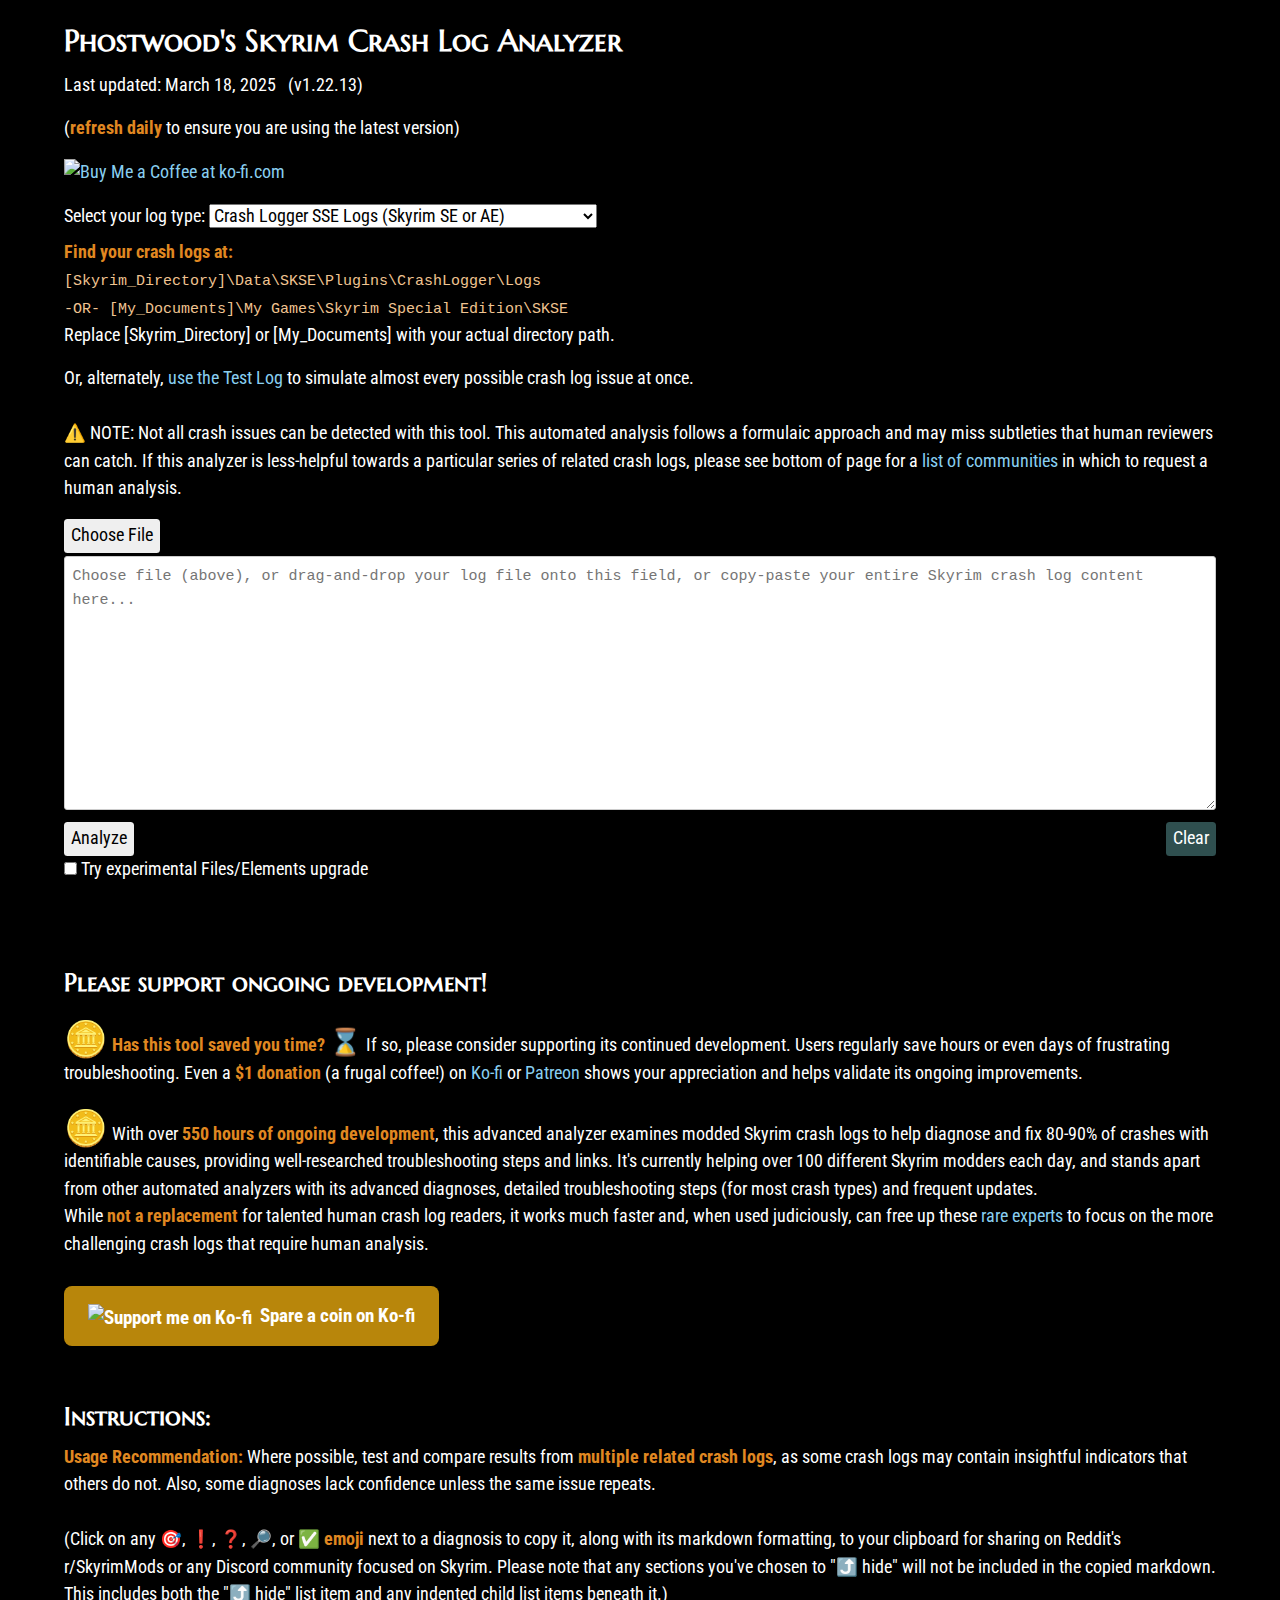
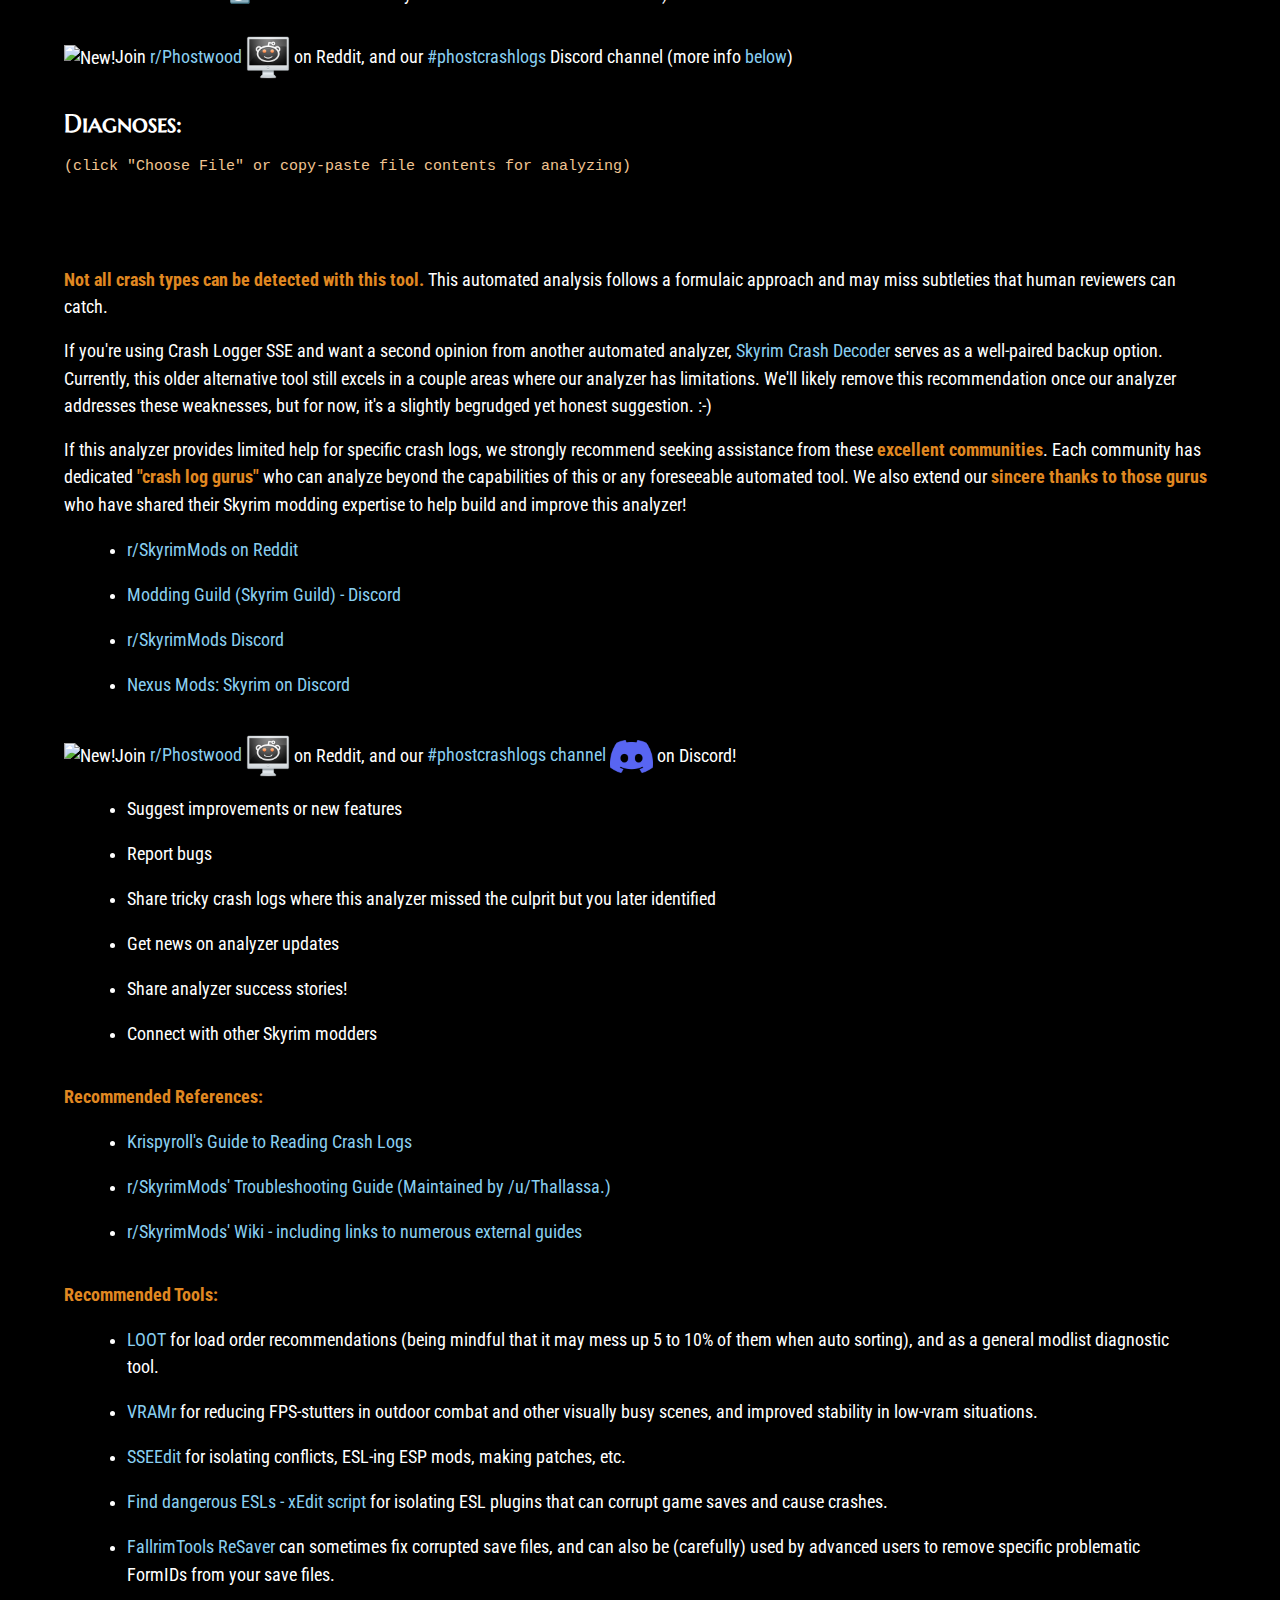
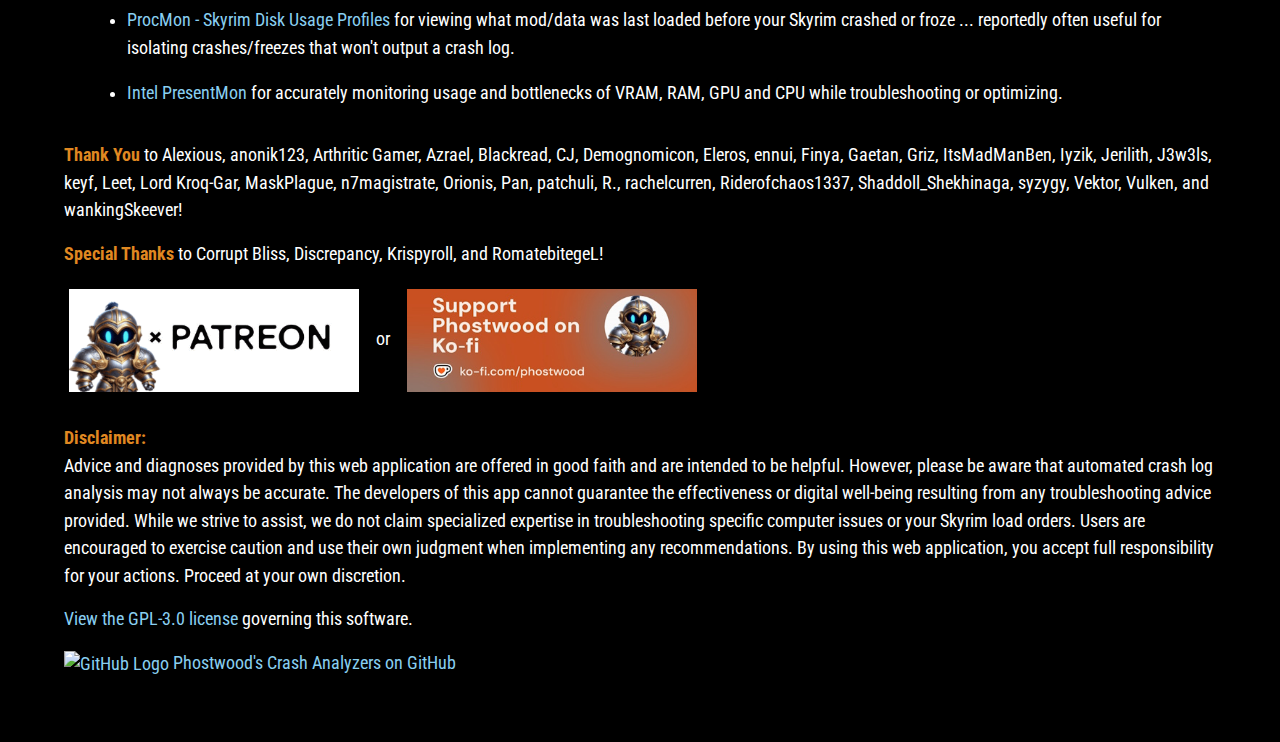
==== skyrim.html @ 34e4e973 "✅Version 1.22.13 is now live: https://phostwood.github.io/crash-analyzer/" ====
<!DOCTYPE html>
<html lang="en">

<head>
	
	<!-- Google tag (gtag.js) -->
	<script async src="https://www.googletagmanager.com/gtag/js?id=G-5X8TRFYCFK"></script>
	<script>
		window.dataLayer = window.dataLayer || [];
		function gtag(){dataLayer.push(arguments);}
		gtag('js', new Date());
	  
		gtag('config', 'G-5X8TRFYCFK');
	  </script>
	  
	  <!-- Clarity tracking code for https://phostwood.github.io/crash-analyzer/ -->
	  <script type="text/javascript">
		if (window.location.hostname !== 'localhost' && !window.location.protocol.startsWith('file:')) {
			(function(c,l,a,r,i,t,y){
				c[a]=c[a]||function(){(c[a].q=c[a].q||[]).push(arguments)};
				t=l.createElement(r);t.async=1;t.src="https://www.clarity.ms/tag/"+i;
				y=l.getElementsByTagName(r)[0];y.parentNode.insertBefore(t,y);
			})(window, document, "clarity", "script", "luzl3ap6kg");
		}
	  </script>

	<title>Phostwood's Skyrim Crash Analyzer</title>
	<meta name="description" content="Advanced Skyrim crash log analyzer that helps diagnose and fix 80-90% of crashes with identifiable causes. Provides detailed troubleshooting steps for most crash types. Updated frequently with new crash patterns and solutions.">

	<meta charset="UTF-8">
	<meta name="version" content="1.22.13">
	<meta name="viewport" content="width=device-width, initial-scale=1.0">

	<link rel="icon" type="image/x-icon" href="https://phostwood.github.io/crash-analyzer/favicon.ico">
	<link rel="apple-touch-icon" sizes="180x180" href="https://phostwood.github.io/crash-analyzer/apple-touch-icon.png">
	<link rel="icon" type="image/png" sizes="32x32" href="https://phostwood.github.io/crash-analyzer/favicon-32x32.png">
	<link rel="icon" type="image/png" sizes="16x16" href="https://phostwood.github.io/crash-analyzer/favicon-16x16.png">
	<link rel="manifest" href="https://phostwood.github.io/crash-analyzer/site.webmanifest">

	<link href="https://fonts.googleapis.com/css?family=Roboto+Condensed:300i,400,400i,700%7cMarcellus+SC"
		rel="stylesheet">

	<!-- Using stylesheet from Nolvus.net (with Vektor's permission) -->
	<link href="https://phostwood.github.io/crash-analyzer/css/bootstrap.min.css" rel="stylesheet">
	<script src="https://cdn.jsdelivr.net/npm/turndown@7.0.0/dist/turndown.js"></script>

	<script defer>
		// Get version from meta tag
		const version = document.querySelector('meta[name="version"]').content;
		
		// Define all resources to load
		const resources = {
			css: [
				'./css/stylesheet.css'
			],
			js: [
				// Utility scripts
				'./js/utils.js',
				'./js/explainersMap.js',
				'./js/crashIndicatorsMap.js',
				'./js/dllCompatibleSkyrimVersionsMap.js',
				'./js/testUtils.js',
				
				// Independent data/configuration scripts
				'./js/crashPatterns.js',
				'./js/antivirusSignatures.js',
				'./js/overlaySignatures.js',
				'./js/nolvusSignatures.js',
				// DISABLED: './js/nolvusUtils.js',
				// DISABLED: './js/nolvusLists.js',
				
				// Conditional core script
				window.location.href.toLowerCase().endsWith('?tryformids')
					? './js/logSummaryAdvanced.js'
					: './js/logSummary.js',
				
				// Additional core scripts
				'./js/insights.js',
				'./js/diagnoses.js',
				
				// Main application script
				'./js/analyzeLog.js',
				
				// UI script (last)
				'./js/userInterface.js'
			]
		};
	
		// Load CSS files
		resources.css.forEach(href => {
			document.write(`<link href="${href}?v=${version}" rel="stylesheet">`);
		});
	
		// Load JS files
		resources.js.forEach(src => {
			document.write(`<script src="${src}?v=${version}" defer><\/script>`);
		});
	</script>
	
	
</head>

<body>
	<header>
		<h1 id="pageTitle">Phostwood's Skyrim Crash Log Analyzer</h1>
	</header>
	<main>
		<section class="textarea-container">
			<p>Last updated: March 18, 2025 &nbsp; <span id="versionNumber"></span></p>
			<p>(<strong>refresh daily</strong> to ensure you are using the latest version)</p>

			<p><a href='https://ko-fi.com/I2I219OKJM' target='_blank'><img height='36' style='border:0px;height:36px;' src='https://storage.ko-fi.com/cdn/kofi6.png?v=6' border='0' alt='Buy Me a Coffee at ko-fi.com' /></a></p>
			
			<div>
				<label for="logType">Select your log type:</label>
				<select id="logType" name="logType">
                    <option value="crashlogger">Crash Logger SSE Logs (Skyrim SE or AE)</option>
					<option value="netscript">.NET Script Framework logs (Skyrim SE)</option>
					<option value="trainwreck">Trainwreck logs (backup option for Skyrim SE or AE)</option>
				</select>
			</div>
			
			<p id="logInstructions">
                <strong>Find your crash logs at:</strong><br>
                <code id="crashDirectory">(select your log type above for more information)</code><br>
            </p>
			<p>Or, alternately, <a href="#" id="loadTestLog">use the Test Log</a> to simulate almost every possible crash log issue at once.<br>
				<br>
				⚠️ NOTE: Not all crash issues can be detected with this tool. This automated analysis follows a formulaic approach and may miss subtleties that human reviewers can catch. If this analyzer is less-helpful towards a particular series of related crash logs, please see bottom of page for a <a href="#footer">list of communities</a> in which to request a human analysis.
            </p>
			<input type="file" id="fileInput" style="display:none;" onchange="loadFile(event)" accept=".txt,.log">
			<button onclick="document.getElementById('fileInput').click();">Choose File</button>
			<div id="filename"></div>
			<textarea id="crashLog" rows="10" cols="50"
				placeholder="Choose file (above), or drag-and-drop your log file onto this field, or copy-paste your entire Skyrim crash log content here..."></textarea><br>
			<button id="analyzeButton" onclick="analyzeLog()">Analyze</button><button id="clearButton" onclick="clearAll()">Clear</button><br>
			<span style="white-space: nowrap;"><input type="checkbox" id="tryFormIDs"  name="tryFormIDs"> Try experimental Files/Elements upgrade</span><span id="fileFlags"></span><br>
			<span style="white-space: nowrap; color:#32CD32; display: none;" id="scrollDownInstructions">(scroll down to read analysis report)</span><br>
			<!--dropped feature: now always enabled --> <input type="hidden" id="speculativeInsights" style="display: none;"name="speculativeInsights" class="advanced" checked>
		</section>
		<br>

		<!-- Donation Section -->
		<h3>Please support ongoing development!</h3>
		<div id="quote"></div>

		<span style="display: inline-block;">
			<span style="font-size: 2em;">🪙</span> <b>Has this tool saved you time?</b> <span style="font-size: 1.5em;">⌛</span> If so, please consider supporting its continued development. Users regularly save hours or even days of frustrating troubleshooting. Even a <b>$1 donation</b> (a frugal coffee!) on <a href="https://ko-fi.com/phostwood">Ko-fi</a> or <a href="https://www.patreon.com/Phostwood">Patreon</a> shows your appreciation and helps validate its ongoing improvements.<br>
			<br>
			<span style="font-size: 2em;">🪙</span> With over <b>550 hours of ongoing development</b>, this advanced analyzer examines modded Skyrim crash logs to help diagnose and fix 80-90% of crashes with identifiable causes, providing well-researched troubleshooting steps and links. It's currently helping over 100 different Skyrim modders each day, and stands apart from other automated analyzers with its advanced diagnoses, detailed troubleshooting steps (for most crash types) and frequent updates.<br>
			While <b>not a replacement</b> for talented human crash log readers, it works much faster and, when used judiciously, can free up these <a href="#footer">rare experts</a> to focus on the more challenging crash logs that require human analysis.
			<br>
			<br>
			<!-- Custom Ko-fi Button -->
			<a href="https://ko-fi.com/phostwood" id="kofi-button" target="_blank">
				<div class="kofi-button">
					<img src="https://storage.ko-fi.com/cdn/cup-border.png" alt="Support me on Ko-fi">
					<span>Spare a coin on Ko-fi</span>
				</div>
			</a>
			<br><br>
		</span>

		<!-- Thank You Message -->
		<p id="thank-you-message">"Oh, thank you! Divines bless your kind heart!" 😊</p>

		
		<!-- Include Font Awesome -->
		<link rel="stylesheet" href="https://cdnjs.cloudflare.com/ajax/libs/font-awesome/6.5.0/css/all.min.css">
  
		
		<br>

		<h3>Instructions:</h3>
		<b>Usage Recommendation:</b> Where possible, test and compare results from <b>multiple related crash logs</b>, as some crash logs may contain insightful indicators that others do not. Also, some diagnoses lack confidence unless the same issue repeats.<br>
		<br>
		(Click on any 🎯, ❗, ❓, 🔎, or ✅ <strong>emoji</strong> next to a diagnosis to copy it, along with its markdown formatting, to your clipboard for sharing on Reddit's r/SkyrimMods or any Discord community focused on Skyrim. Please note that any sections you've chosen to "⤴️ hide" will not be included in the copied markdown. This includes both the "⤴️ hide" list item and any indented child list items beneath it.)<br>
		<br>

		<p><img src="https://upload.wikimedia.org/wikipedia/commons/thumb/f/fe/New_icon_shiny_badge.svg/200px-New_icon_shiny_badge.svg.png" alt="New!" style="width: 2.5em; height: 2.5em;">Join <a href="https://www.reddit.com/r/Phostwood">r/Phostwood <img src="./images/41923_monitor_reddit_screen_icon.png" style="height: 2.5em; width: 2.5em; vertical-align: middle;"></a> on Reddit, and our <a href="https://discord.gg/WH79twvc">#phostcrashlogs</a> Discord channel (more info <a href="#footer">below</a>)</p>

		<h3><a id="diagnosesHeader">Diagnoses:</a></h3>
		<button id="convert-button" style="display: none;">Copy Diagnoses</button>
		<article id="result"><code>(click "Choose File" or copy-paste file contents for analyzing)</code><p>&nbsp;</p></article>
		<script type='text/javascript' src='https://storage.ko-fi.com/cdn/widget/Widget_2.js'></script><script type='text/javascript'>kofiwidget2.init('Support me on Ko-fi', '#72a4f2', 'I2I219OKJM');kofiwidget2.draw();</script><br>
		<article id="speculation"></article>
		<h4 class="hidden">Notes:</h4>
		<aside id="footer">
			<p><strong>Not all crash types can be detected with this tool.</strong> This automated analysis follows a formulaic approach and may miss subtleties that human reviewers can catch.</p>

			<p>If you're using Crash Logger SSE and want a second opinion from another automated analyzer, <a href="https://www.skyrimcrashdecoder.com/">Skyrim Crash Decoder</a> serves as a well-paired backup option. Currently, this older alternative tool still excels in a couple areas where our analyzer has limitations. We'll likely remove this recommendation once our analyzer addresses these weaknesses, but for now, it's a slightly begrudged yet honest suggestion. :-)</p>

			<p>If this analyzer provides limited help for specific crash logs, we strongly recommend seeking assistance from these <strong>excellent communities</strong>. Each community has dedicated <strong>"crash log gurus"</strong> who can analyze beyond the capabilities of this or any foreseeable automated tool. We also extend our <strong>sincere thanks to those gurus</strong> who have shared their Skyrim modding expertise to help build and improve this analyzer!</p>
			<ul>
				<li><a href="https://www.reddit.com/r/SkyrimMods/">r/SkyrimMods on Reddit</a></li>
				<li><a href="https://discord.com/invite/modding-guild-skyrim-guild-872252014002843658">Modding Guild (Skyrim Guild) - Discord</a></li>
				<li><a href="https://discord.gg/M2Hz5v8">r/SkyrimMods Discord</a></li>
				<li><a href="https://discord.gg/nexusmods">Nexus Mods: Skyrim on Discord</a></li>
			</ul>

			<p><img src="https://upload.wikimedia.org/wikipedia/commons/thumb/f/fe/New_icon_shiny_badge.svg/200px-New_icon_shiny_badge.svg.png" alt="New!" style="width: 2.5em; height: 2.5em;">Join <a href="https://www.reddit.com/r/Phostwood">r/Phostwood <img src="./images/41923_monitor_reddit_screen_icon.png" style="height: 2.5em; width: 2.5em; vertical-align: middle;"></a> on Reddit, and our <a href="https://discord.gg/WH79twvc">#phostcrashlogs channel <img src="./images/Discord-Symbol-Blurple.png" style="max-width: 2.5em; vertical-align: middle;"></a> on Discord!</p>
			<ul>
				<li>Suggest improvements or new features</li>
				<li>Report bugs</li>
				<li>Share tricky crash logs where this analyzer missed the culprit but you later identified</li>
				<li>Get news on analyzer updates</li>
				<li>Share analyzer success stories!</li>
				<li>Connect with other Skyrim modders</li>
			</ul>

			<p><b>Recommended References:</b><br>
				<ul>
					<li><a href="https://www.reddit.com/r/skyrimmods/comments/1d0r0f0/reading_crash_logs/">Krispyroll's Guide to Reading Crash Logs</a></li>
					<li><a href="https://www.reddit.com/r/skyrimmods/wiki/troubleshooting_guide/">r/SkyrimMods' Troubleshooting Guide (Maintained by /u/Thallassa.)</a></li>
					<li><a href="https://www.reddit.com/r/skyrimmods/wiki/index/">r/SkyrimMods' Wiki - including links to numerous external guides</a></li>
					<!-- TEMPLATE: <li><a href=""></a></li> -->
				</ul>
			</p>
			<p><b>Recommended Tools:</b><br>
				<ul>
					<!--COMING SOON: <li><a href="">Jhournal</a></li> -->
					<li><a href="https://loot.github.io/">LOOT</a> for load order recommendations (being mindful that it may mess up 5 to 10% of them when auto sorting), and as a general modlist diagnostic tool.</li>
					<li><a href="https://www.nexusmods.com/skyrimspecialedition/mods/90557">VRAMr</a> for reducing FPS-stutters in outdoor combat and other visually busy scenes, and improved stability in low-vram situations.</li>
					<li><a href="https://www.nexusmods.com/skyrimspecialedition/mods/164">SSEEdit</a> for isolating conflicts, ESL-ing ESP mods, making patches, etc.</li>
					<li><a href="https://www.nexusmods.com/skyrimspecialedition/mods/68889">Find dangerous ESLs - xEdit script</a> for isolating ESL plugins that can corrupt game saves and cause crashes.</li>
					<li><a href="https://www.nexusmods.com/skyrim/mods/76776">FallrimTools ReSaver</a> can sometimes fix corrupted save files, and can also be (carefully) used by advanced users to remove specific problematic FormIDs from your save files.</li>
					<li><a href="https://www.nexusmods.com/skyrimspecialedition/mods/79406">ProcMon - Skyrim Disk Usage Profiles</a> for viewing what mod/data was last loaded before your Skyrim crashed or froze ... reportedly often useful for isolating  crashes/freezes that won't output a crash log.</li>
					<li><a href="https://game.intel.com/us/intel-presentmon/">Intel PresentMon</a> for accurately monitoring usage and bottlenecks of VRAM, RAM, GPU and CPU while troubleshooting or optimizing.</li>
					<!-- TEMPLATE: <li><a href=""></a></li> -->
				</ul>
			</p>
			<p><strong>Thank You</strong> to Alexious, anonik123, Arthritic Gamer, Azrael, Blackread, CJ, Demognomicon, Eleros, ennui, Finya, Gaetan, Griz, ItsMadManBen, Iyzik, Jerilith, J3w3ls, keyf, Leet, Lord Kroq-Gar, MaskPlague, n7magistrate, Orionis, Pan, patchuli, R., rachelcurren, Riderofchaos1337, Shaddoll_Shekhinaga, syzygy, Vektor, Vulken, and wankingSkeever!
			</p>
			<p><strong>Special Thanks</strong> to Corrupt Bliss, Discrepancy, Krispyroll, and RomatebitegeL!
			</p>
			
		</aside>
		<aside id="patreon">
			<a href="https://www.patreon.com/Phostwood">
				<img src="./Patreon.png" alt="Support me on Patreon" style="width: 300px; height: 113px; border-width: 5px; border-color: black; border-style: solid;">
			</a>
			&nbsp;&nbsp;or&nbsp;&nbsp;
			<a href="https://ko-fi.com/phostwood">
				<img src="./phostwood-Ko-fi-Horizontal.jpg" alt="Support me on Ko-fi" style="width: 300px; height: 113px; border-width: 5px; border-color: black; border-style: solid;">
			</a>
		</aside>
		<br>		
	</main>
	<footer id="disclaimer">
		<strong>Disclaimer:</strong>
		<p>Advice and diagnoses provided by this web application are offered in good faith and are intended to be helpful. However, please be aware that automated crash log analysis may not always be accurate. The developers of this app cannot guarantee the effectiveness or digital well-being resulting from any troubleshooting advice provided. While we strive to assist, we do not claim specialized expertise in troubleshooting specific computer issues or your Skyrim load orders. Users are encouraged to exercise caution and use their own judgment when implementing any recommendations. By using this web application, you accept full responsibility for your actions. Proceed at your own discretion.</p>
		<p><a href="https://raw.githubusercontent.com/Phostwood/crash-analyzer/main/LICENSE">View the GPL-3.0 license</a> governing this software.</p>
		<p><a href="https://github.com/Phostwood/crash-analyzer/">
			<img src="https://github.githubassets.com/images/modules/logos_page/GitHub-Mark.png" alt="GitHub Logo" width="30" height="30">
			Phostwood's Crash Analyzers on GitHub
		  </a>
		  </p>
	</footer>
</body>
</html>
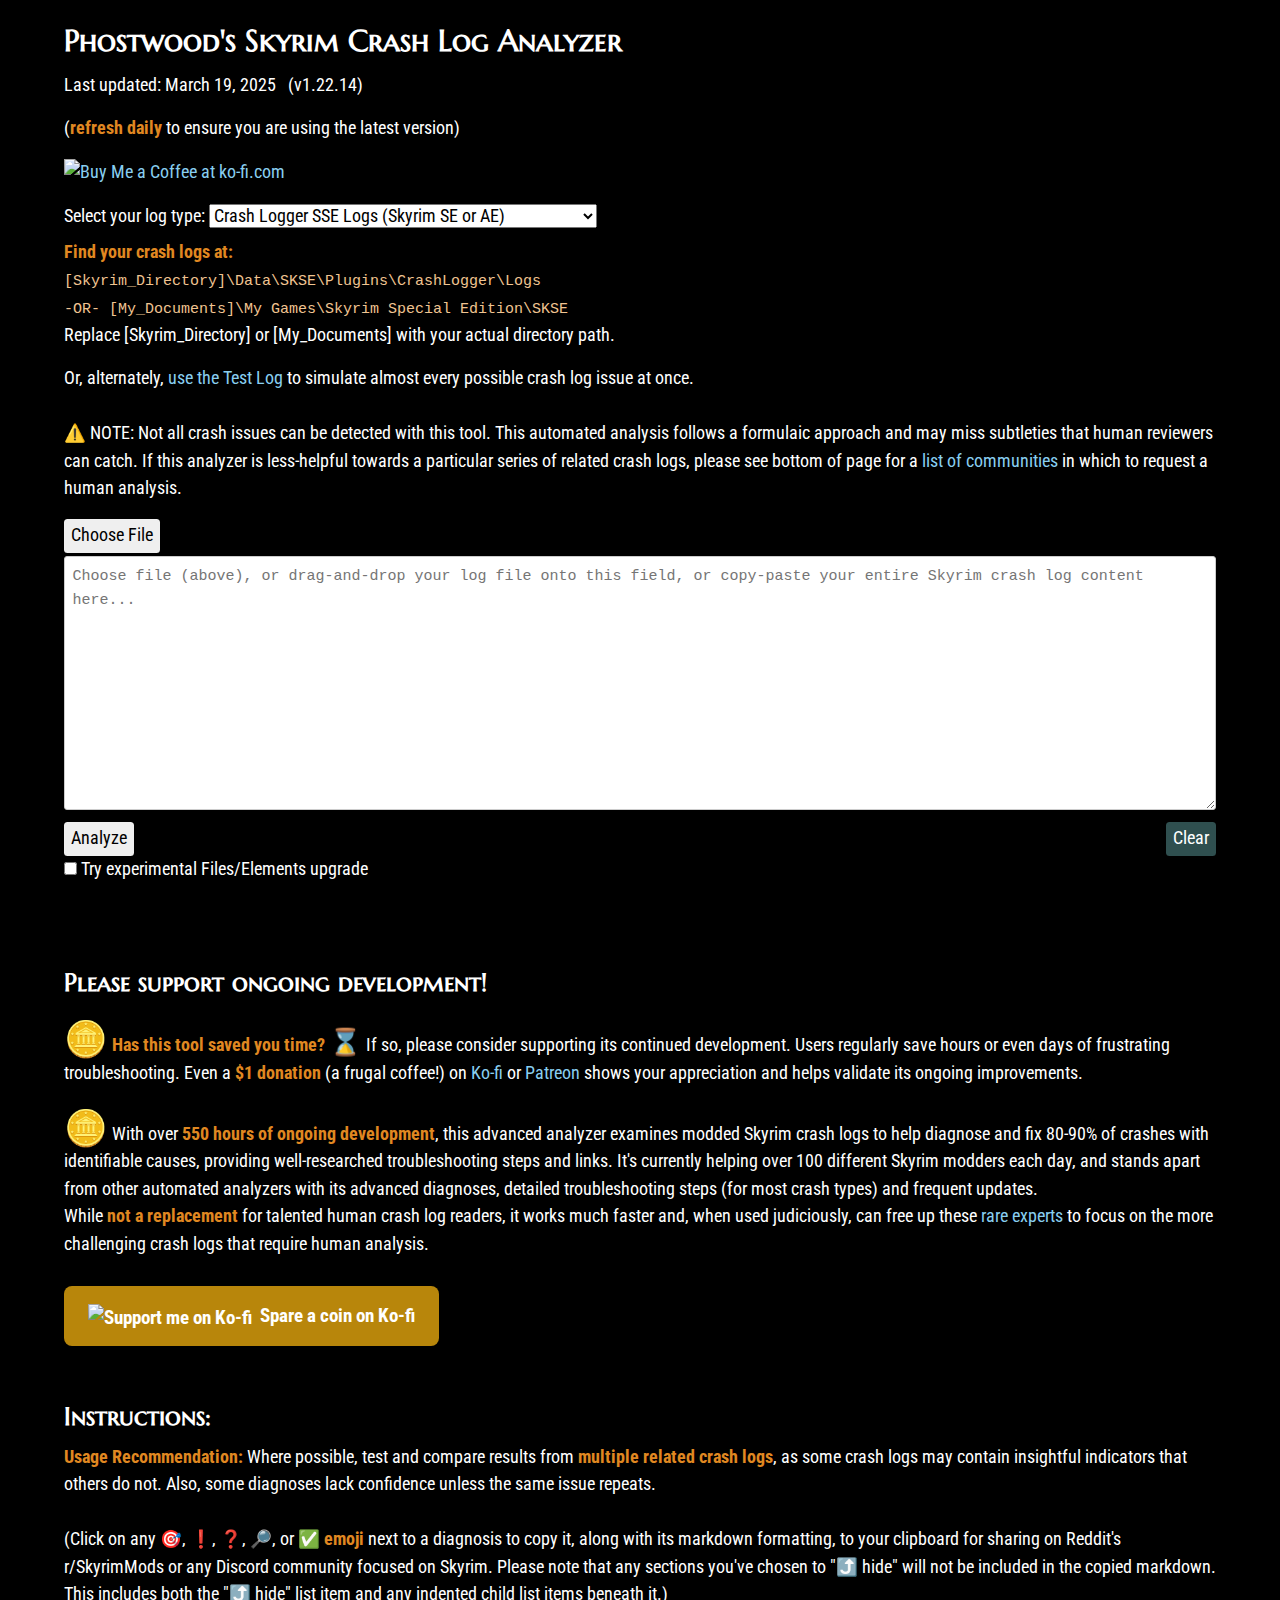
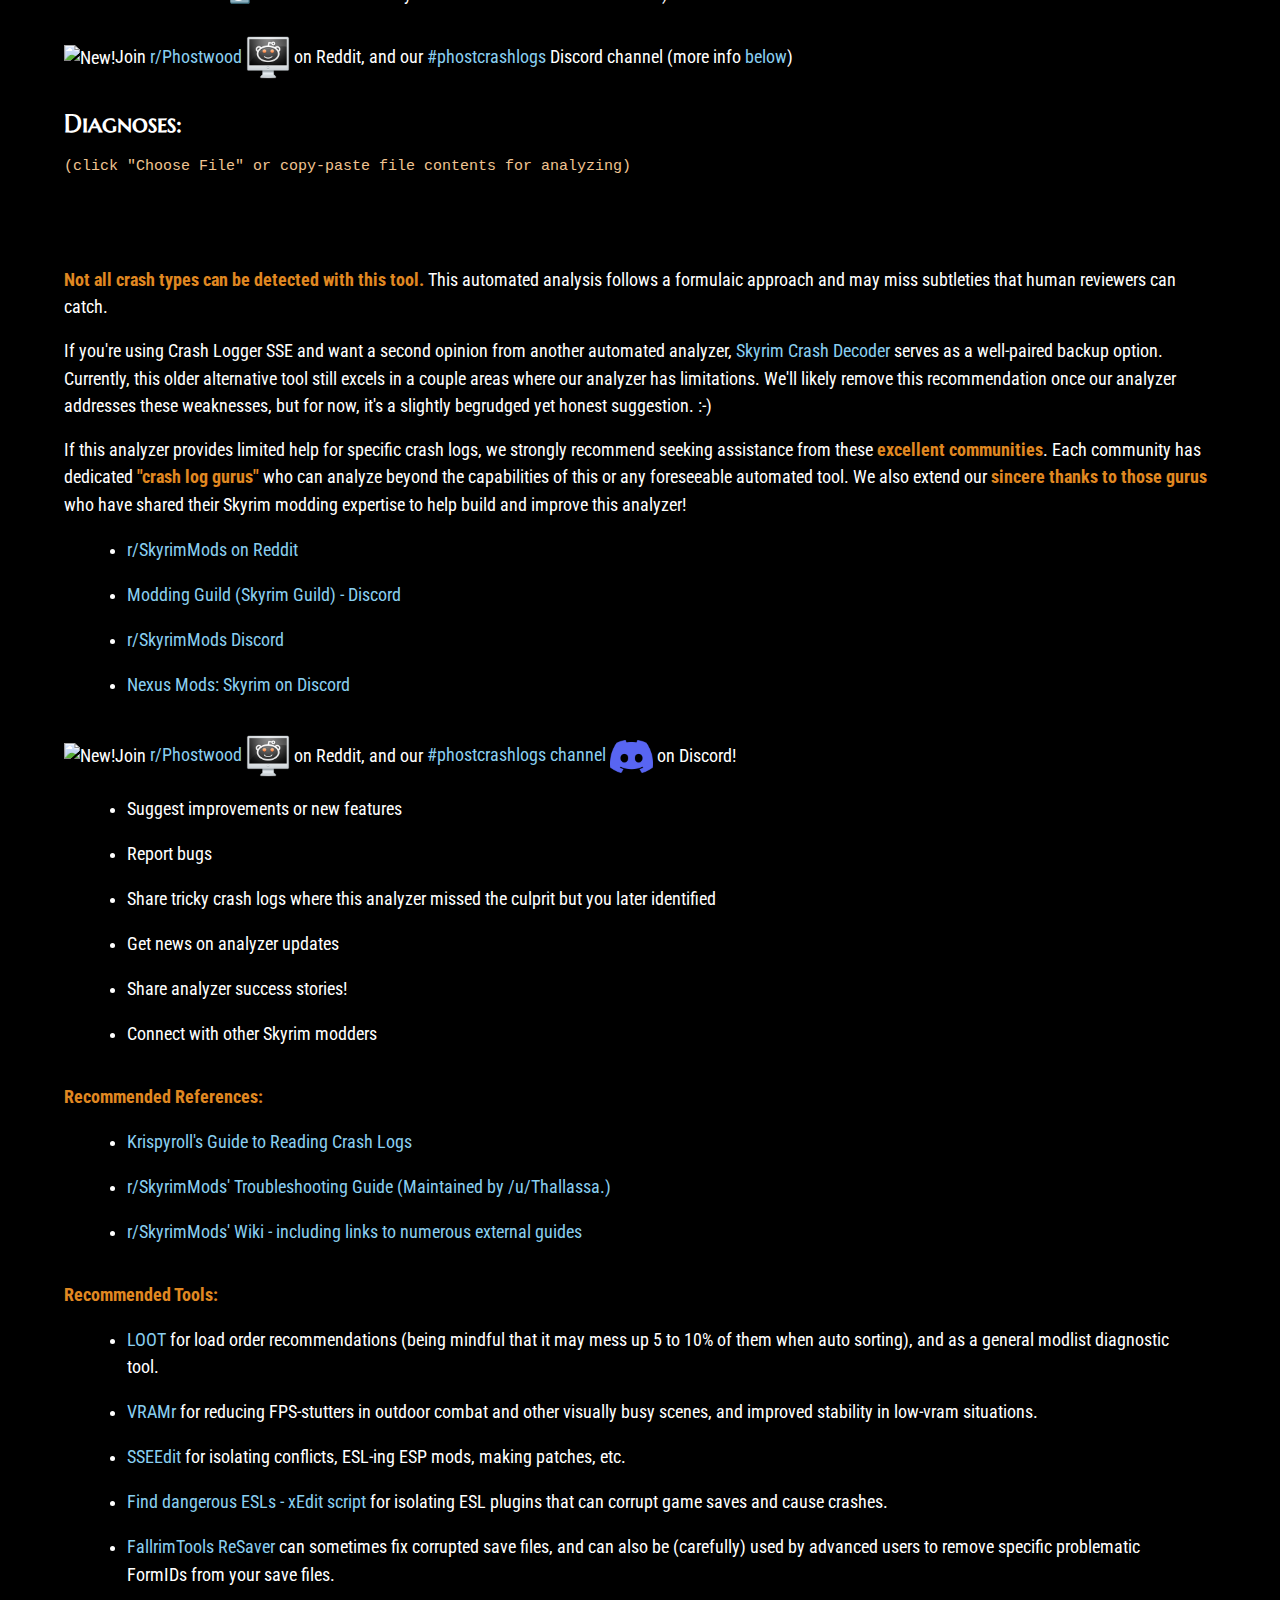
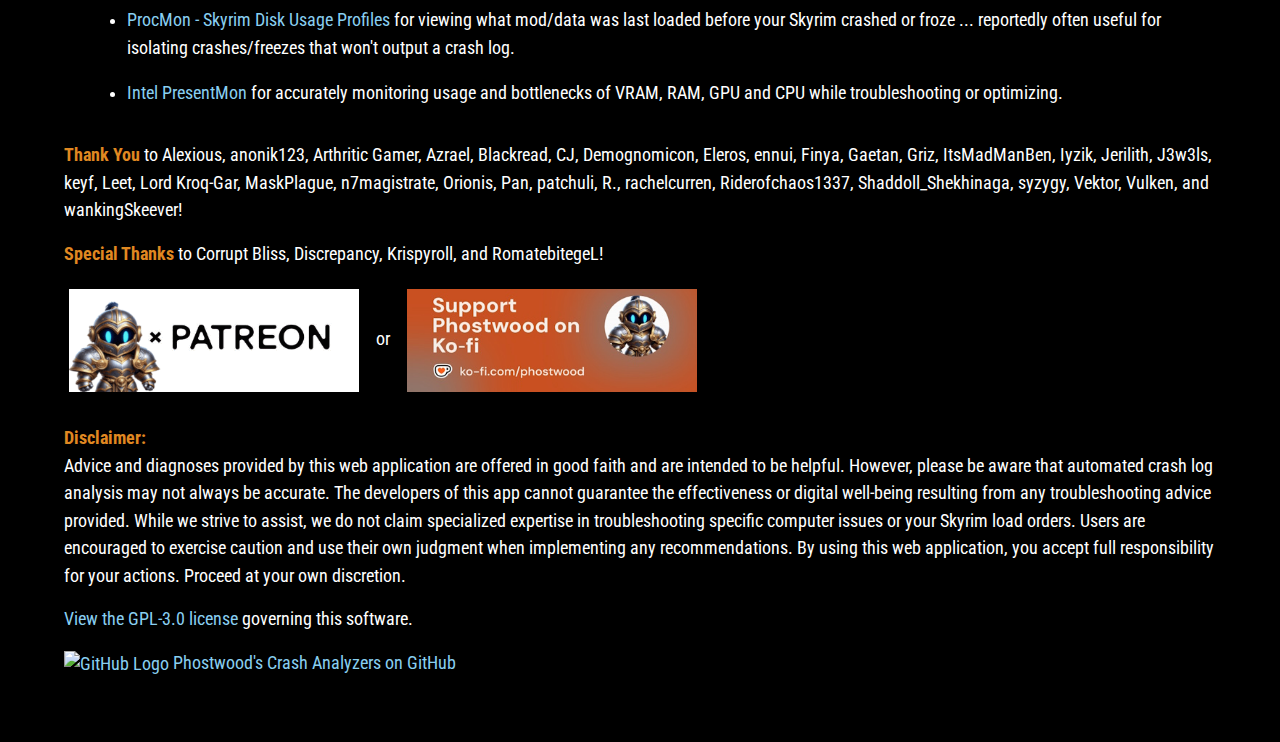
==== commit f32d1b8d: "✅Version 1.22.14 is now live: https://phostwood.github.io/crash-analyzer/" ====
--- a/skyrim.html
+++ b/skyrim.html
@@ -28,7 +28,7 @@
 	<meta name="description" content="Advanced Skyrim crash log analyzer that helps diagnose and fix 80-90% of crashes with identifiable causes. Provides detailed troubleshooting steps for most crash types. Updated frequently with new crash patterns and solutions.">
 
 	<meta charset="UTF-8">
-	<meta name="version" content="1.22.13">
+	<meta name="version" content="1.22.14">
 	<meta name="viewport" content="width=device-width, initial-scale=1.0">
 
 	<link rel="icon" type="image/x-icon" href="https://phostwood.github.io/crash-analyzer/favicon.ico">
@@ -106,7 +106,7 @@
 	</header>
 	<main>
 		<section class="textarea-container">
-			<p>Last updated: March 18, 2025 &nbsp; <span id="versionNumber"></span></p>
+			<p>Last updated: March 19, 2025 &nbsp; <span id="versionNumber"></span></p>
 			<p>(<strong>refresh daily</strong> to ensure you are using the latest version)</p>
 
 			<p><a href='https://ko-fi.com/I2I219OKJM' target='_blank'><img height='36' style='border:0px;height:36px;' src='https://storage.ko-fi.com/cdn/kofi6.png?v=6' border='0' alt='Buy Me a Coffee at ko-fi.com' /></a></p>
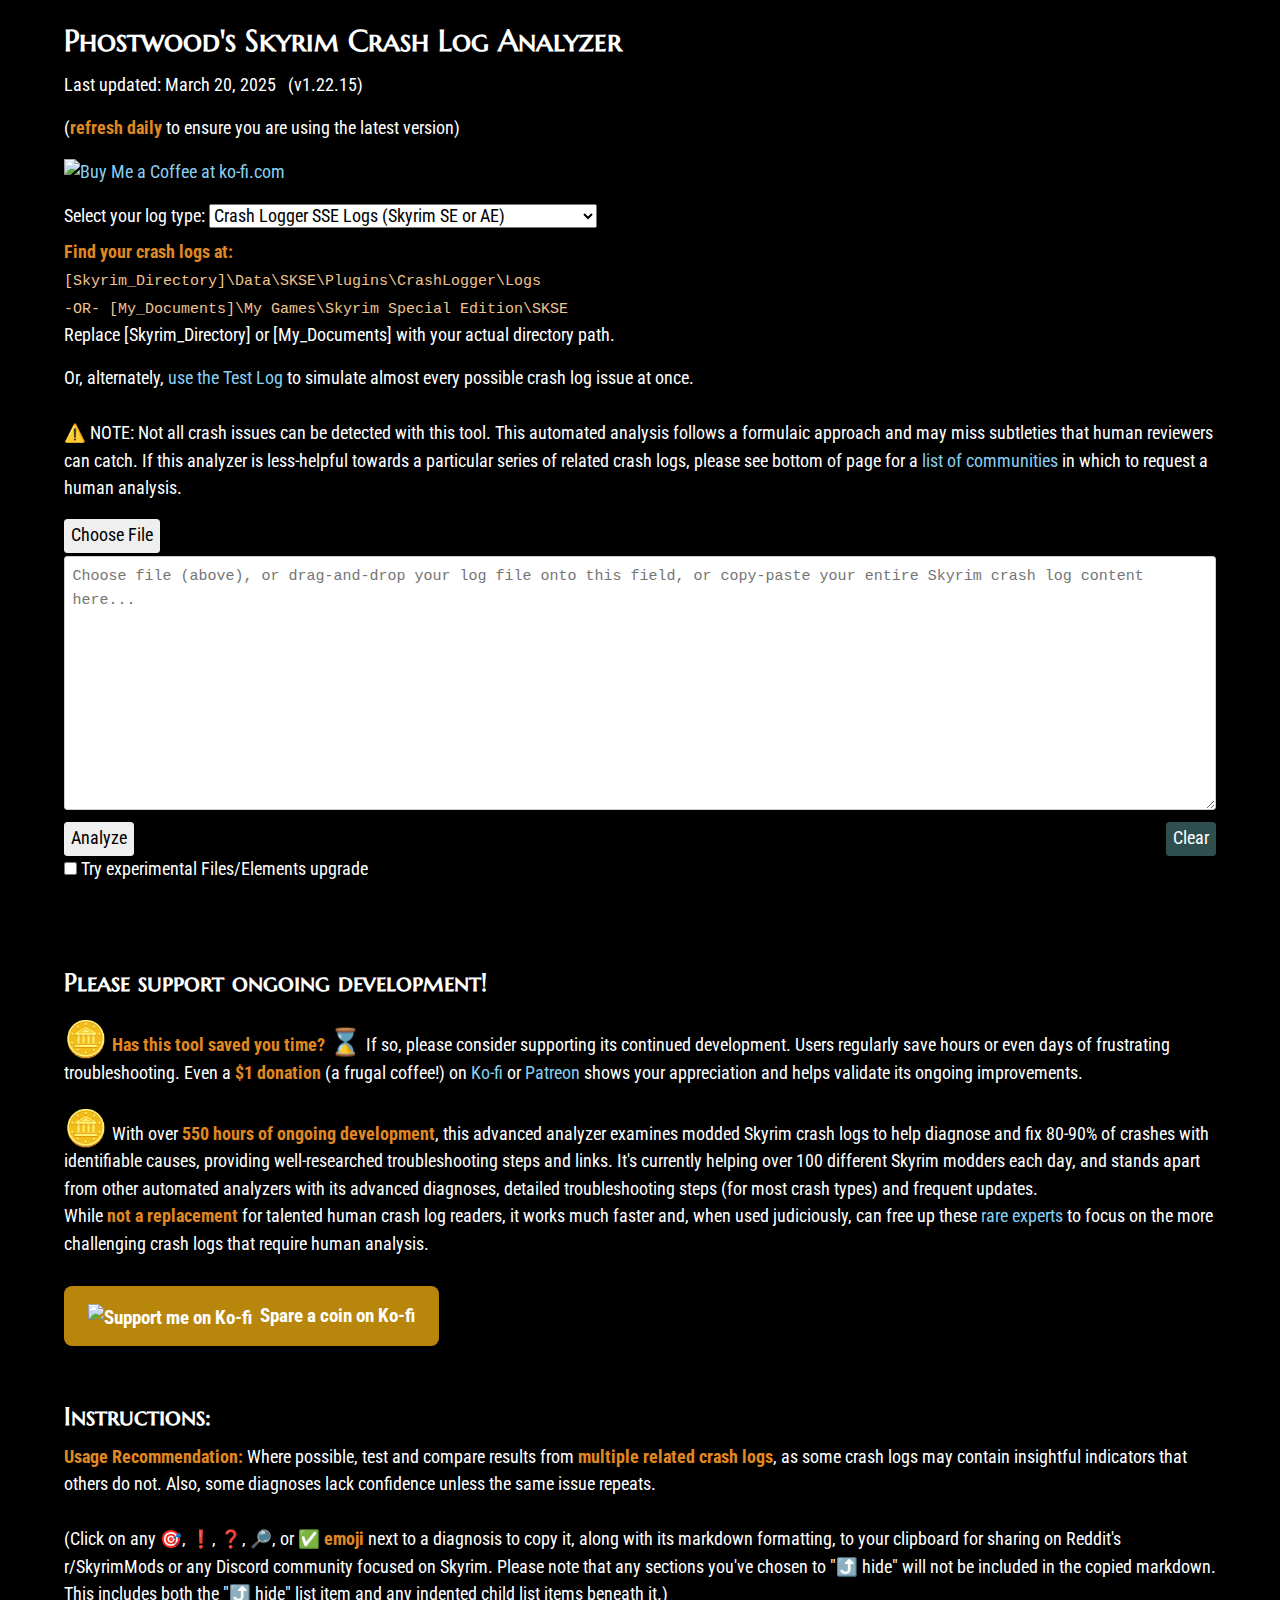
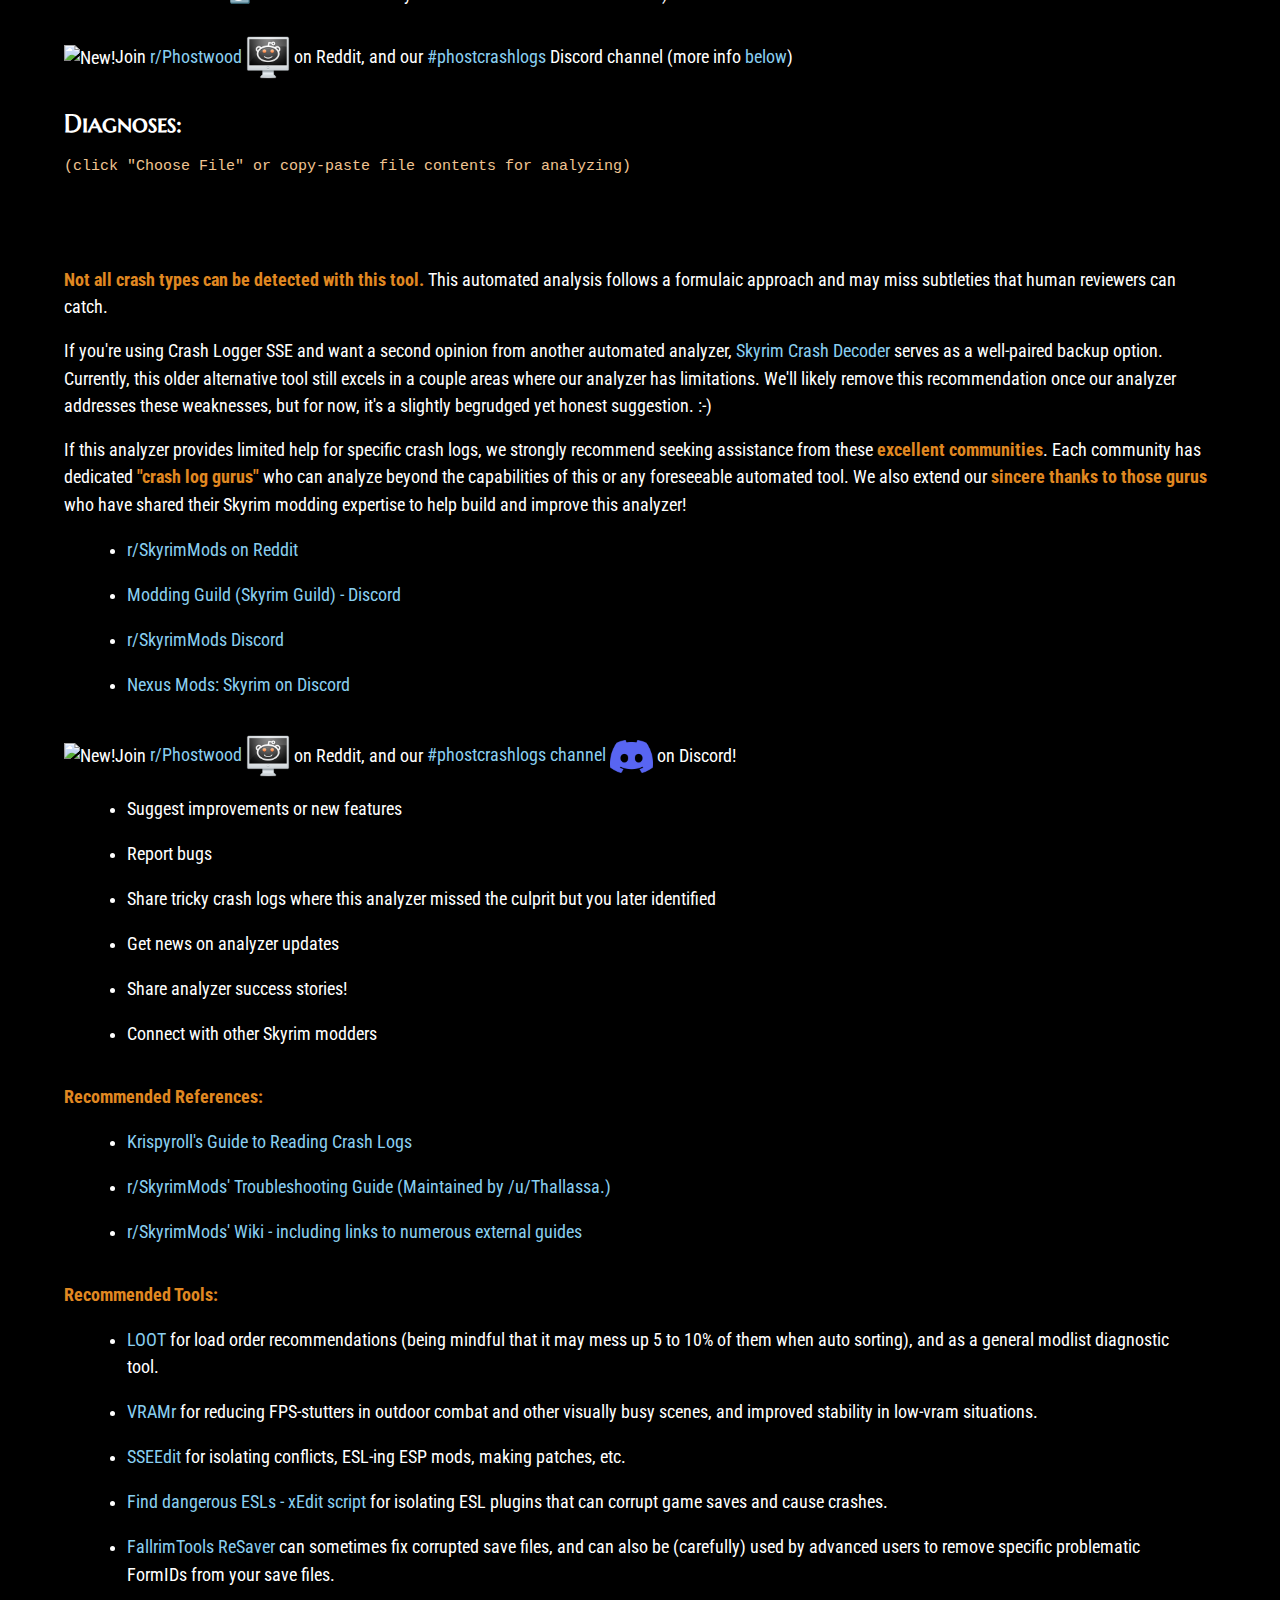
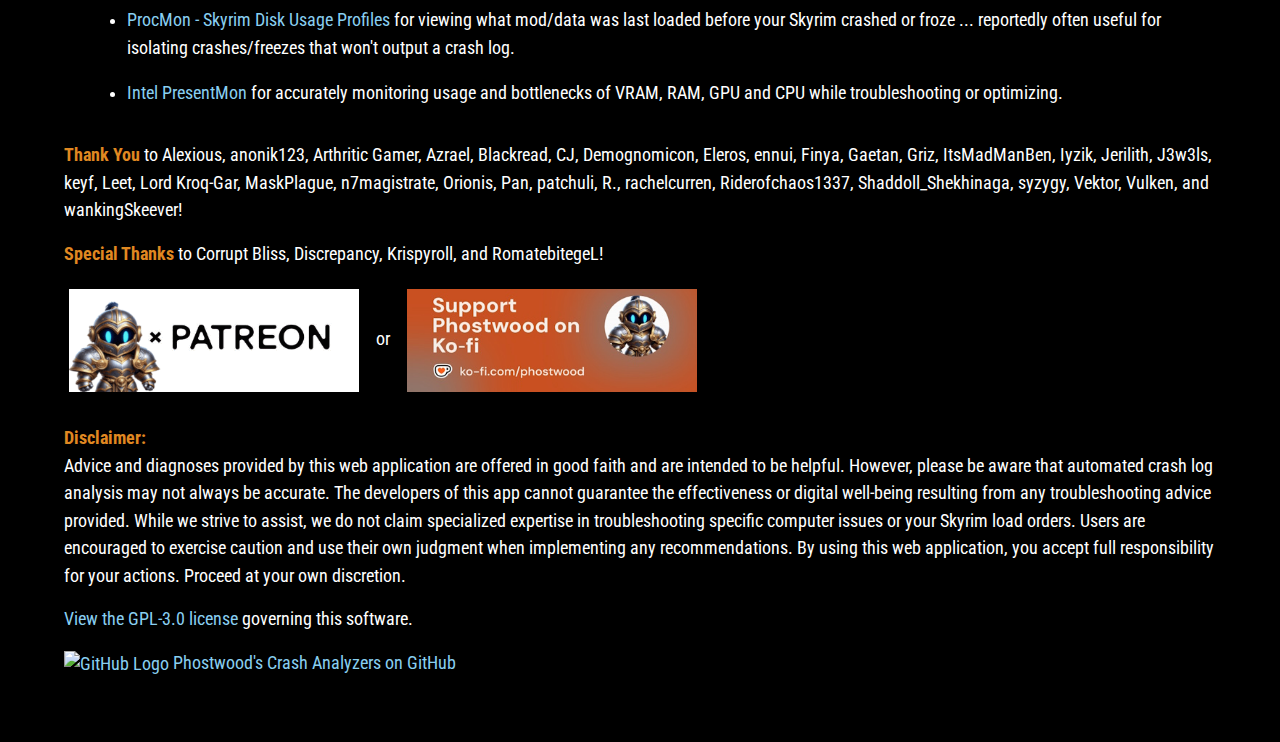
==== commit 608a7af5: "✅Version 1.22.15 is now live: https://phostwood.github.io/crash-analyzer/" ====
--- a/skyrim.html
+++ b/skyrim.html
@@ -28,7 +28,7 @@
 	<meta name="description" content="Advanced Skyrim crash log analyzer that helps diagnose and fix 80-90% of crashes with identifiable causes. Provides detailed troubleshooting steps for most crash types. Updated frequently with new crash patterns and solutions.">
 
 	<meta charset="UTF-8">
-	<meta name="version" content="1.22.14">
+	<meta name="version" content="1.22.15">
 	<meta name="viewport" content="width=device-width, initial-scale=1.0">
 
 	<link rel="icon" type="image/x-icon" href="https://phostwood.github.io/crash-analyzer/favicon.ico">
@@ -106,7 +106,7 @@
 	</header>
 	<main>
 		<section class="textarea-container">
-			<p>Last updated: March 19, 2025 &nbsp; <span id="versionNumber"></span></p>
+			<p>Last updated: March 20, 2025 &nbsp; <span id="versionNumber"></span></p>
 			<p>(<strong>refresh daily</strong> to ensure you are using the latest version)</p>
 
 			<p><a href='https://ko-fi.com/I2I219OKJM' target='_blank'><img height='36' style='border:0px;height:36px;' src='https://storage.ko-fi.com/cdn/kofi6.png?v=6' border='0' alt='Buy Me a Coffee at ko-fi.com' /></a></p>
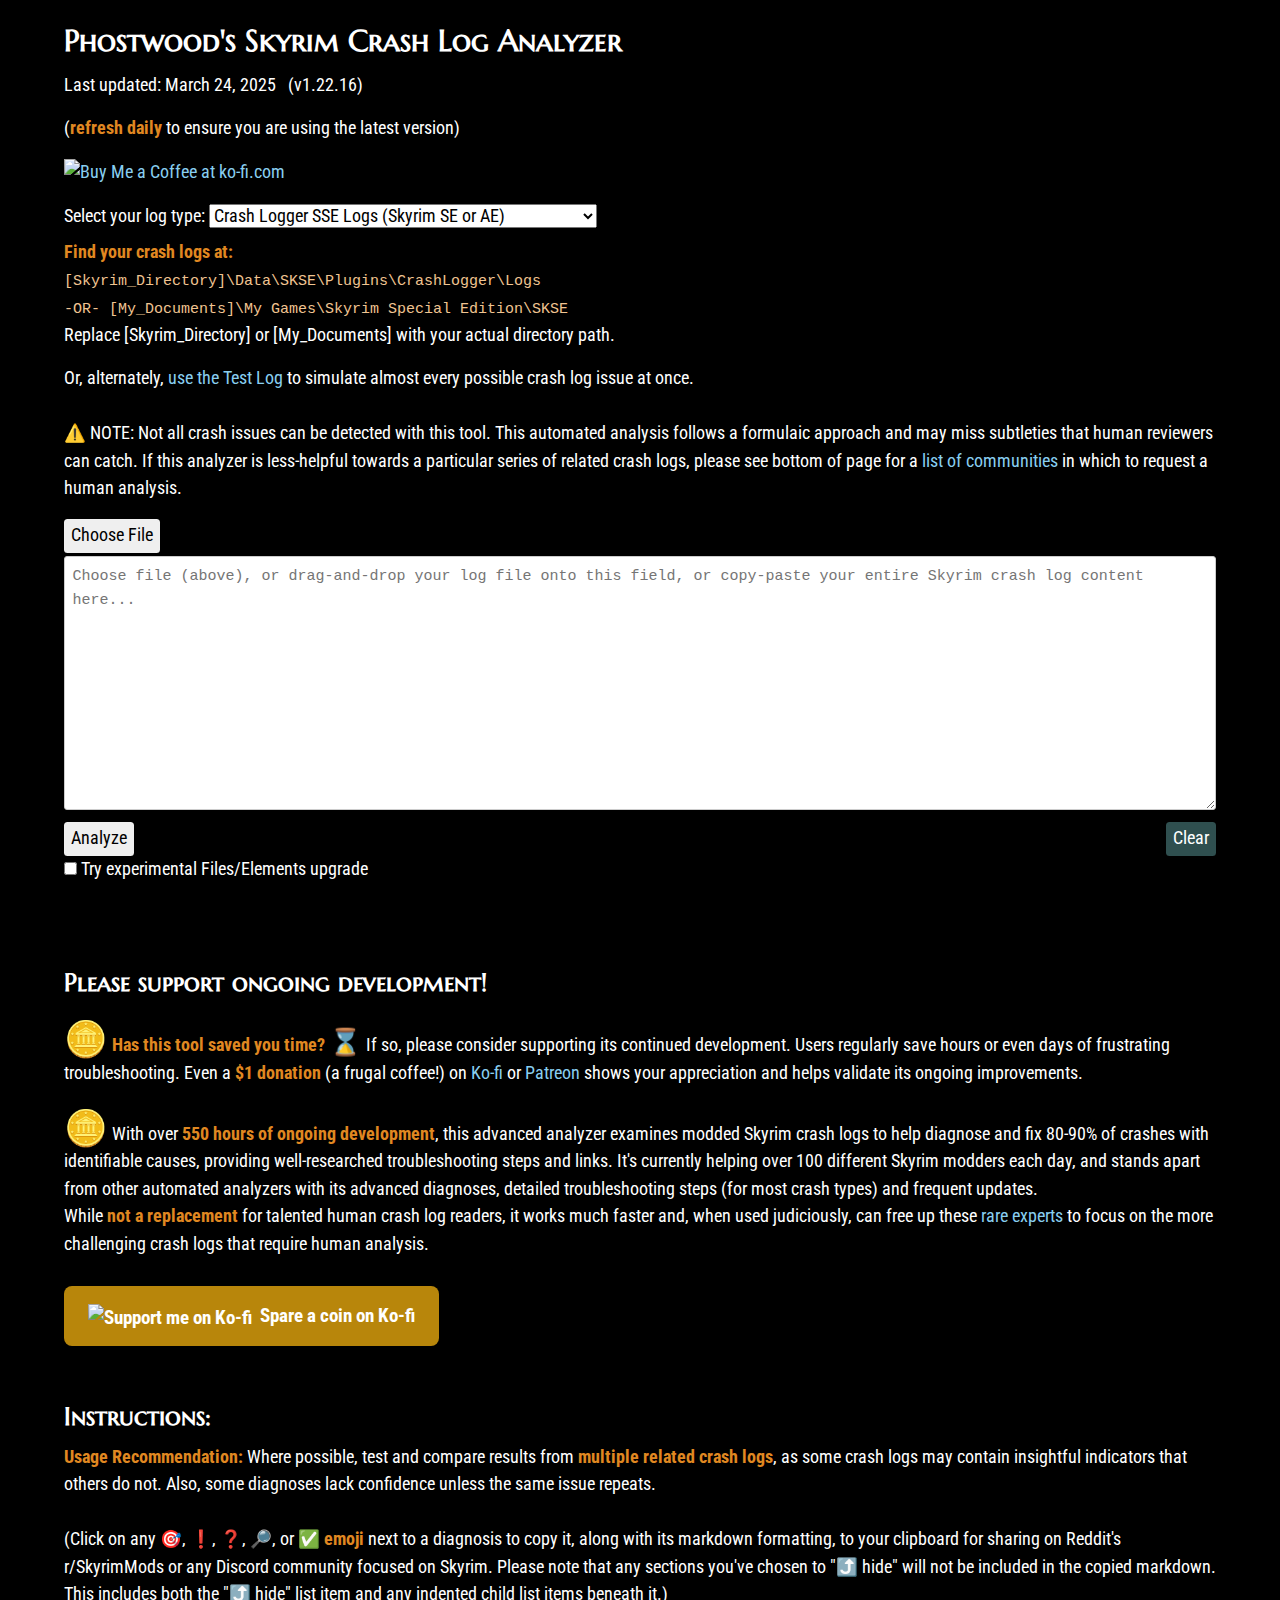
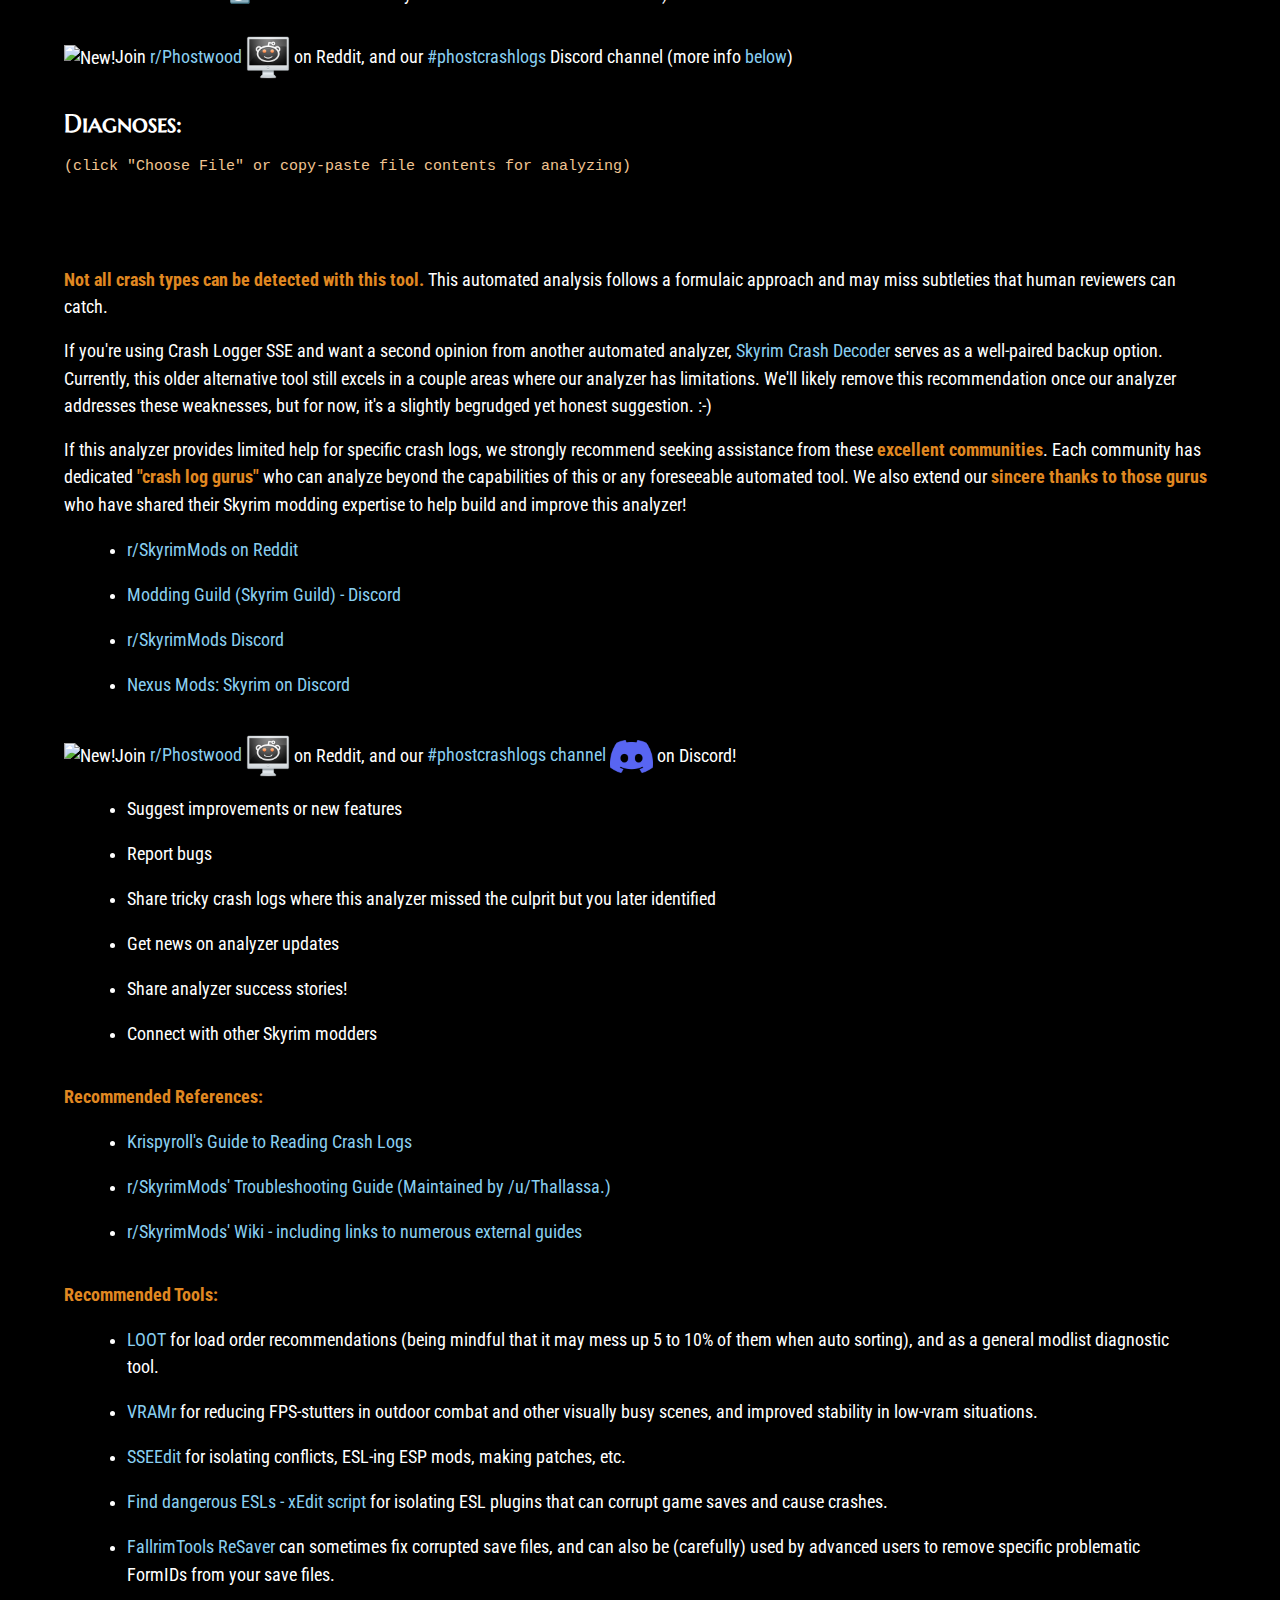
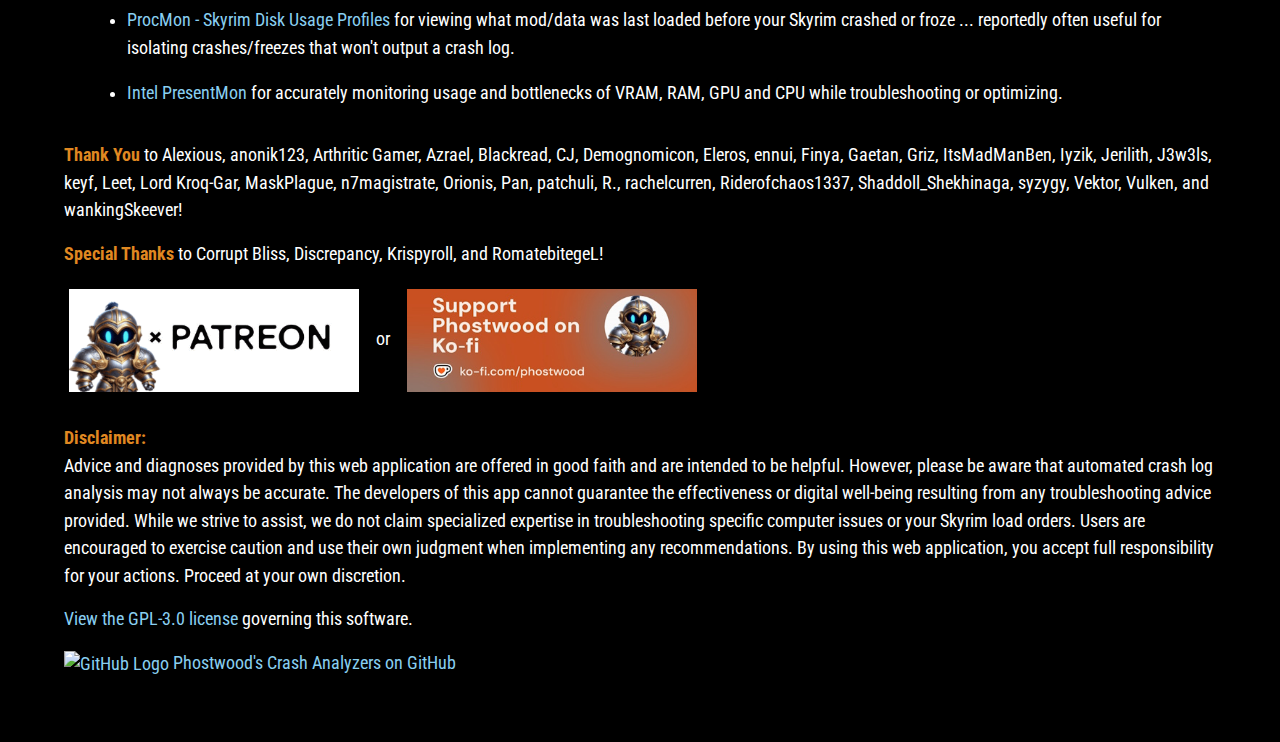
==== commit 83403fce: "✅Version 1.22.16 is now live: https://phostwood.github.io/crash-analyzer/" ====
--- a/skyrim.html
+++ b/skyrim.html
@@ -28,7 +28,7 @@
 	<meta name="description" content="Advanced Skyrim crash log analyzer that helps diagnose and fix 80-90% of crashes with identifiable causes. Provides detailed troubleshooting steps for most crash types. Updated frequently with new crash patterns and solutions.">
 
 	<meta charset="UTF-8">
-	<meta name="version" content="1.22.15">
+	<meta name="version" content="1.22.16">
 	<meta name="viewport" content="width=device-width, initial-scale=1.0">
 
 	<link rel="icon" type="image/x-icon" href="https://phostwood.github.io/crash-analyzer/favicon.ico">
@@ -106,7 +106,7 @@
 	</header>
 	<main>
 		<section class="textarea-container">
-			<p>Last updated: March 20, 2025 &nbsp; <span id="versionNumber"></span></p>
+			<p>Last updated: March 24, 2025 &nbsp; <span id="versionNumber"></span></p>
 			<p>(<strong>refresh daily</strong> to ensure you are using the latest version)</p>
 
 			<p><a href='https://ko-fi.com/I2I219OKJM' target='_blank'><img height='36' style='border:0px;height:36px;' src='https://storage.ko-fi.com/cdn/kofi6.png?v=6' border='0' alt='Buy Me a Coffee at ko-fi.com' /></a></p>
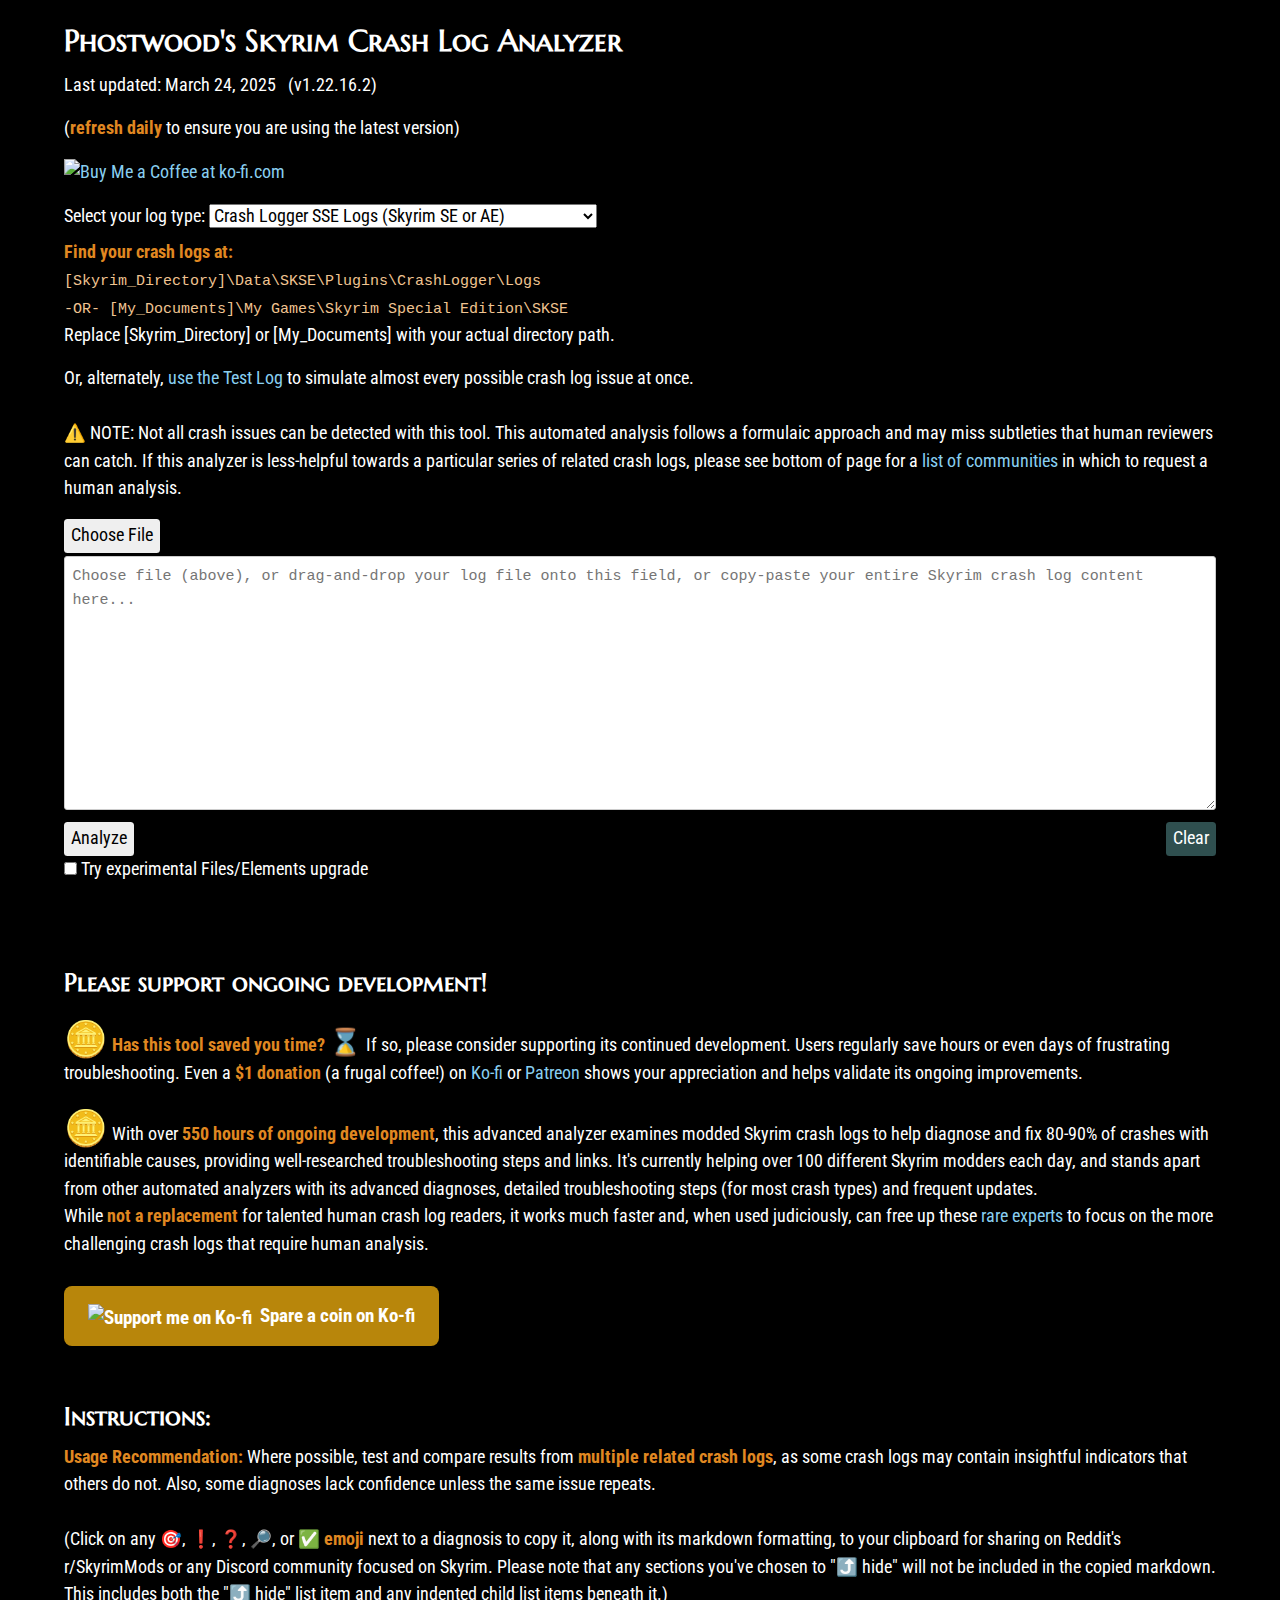
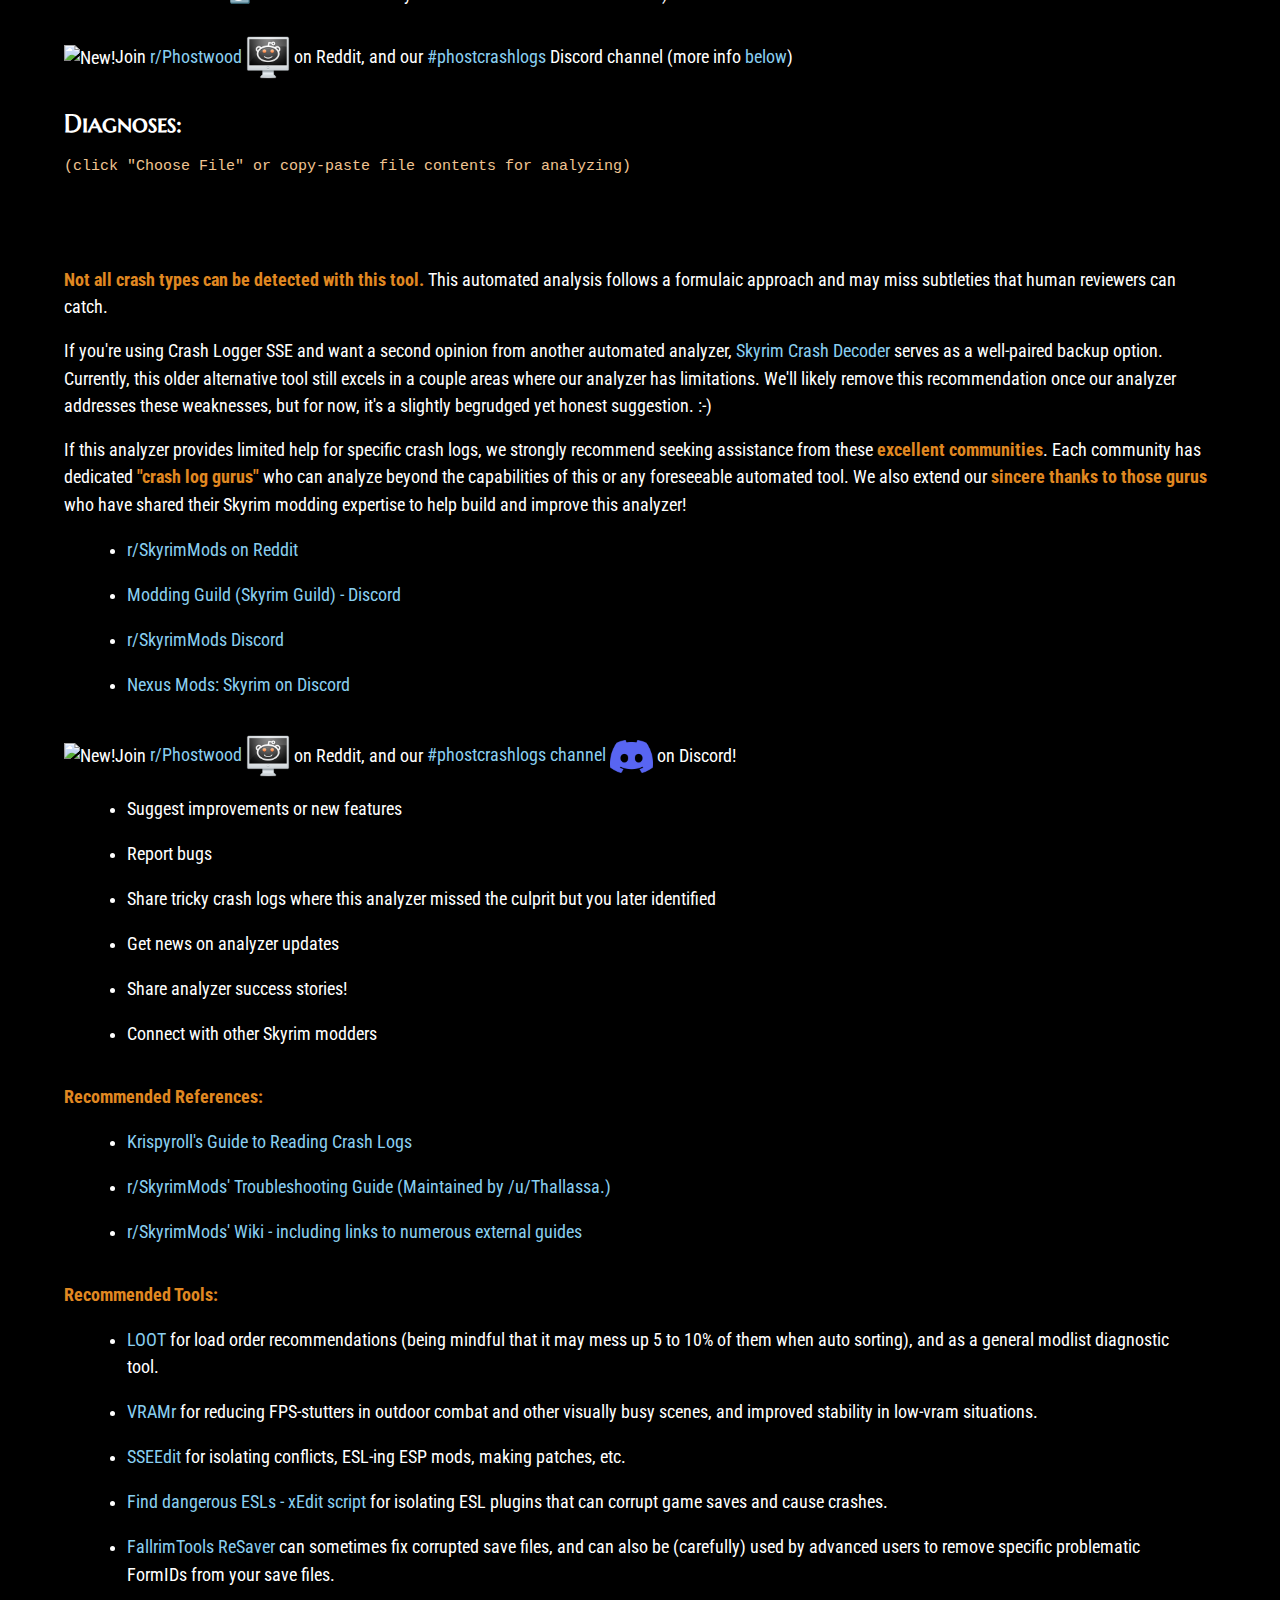
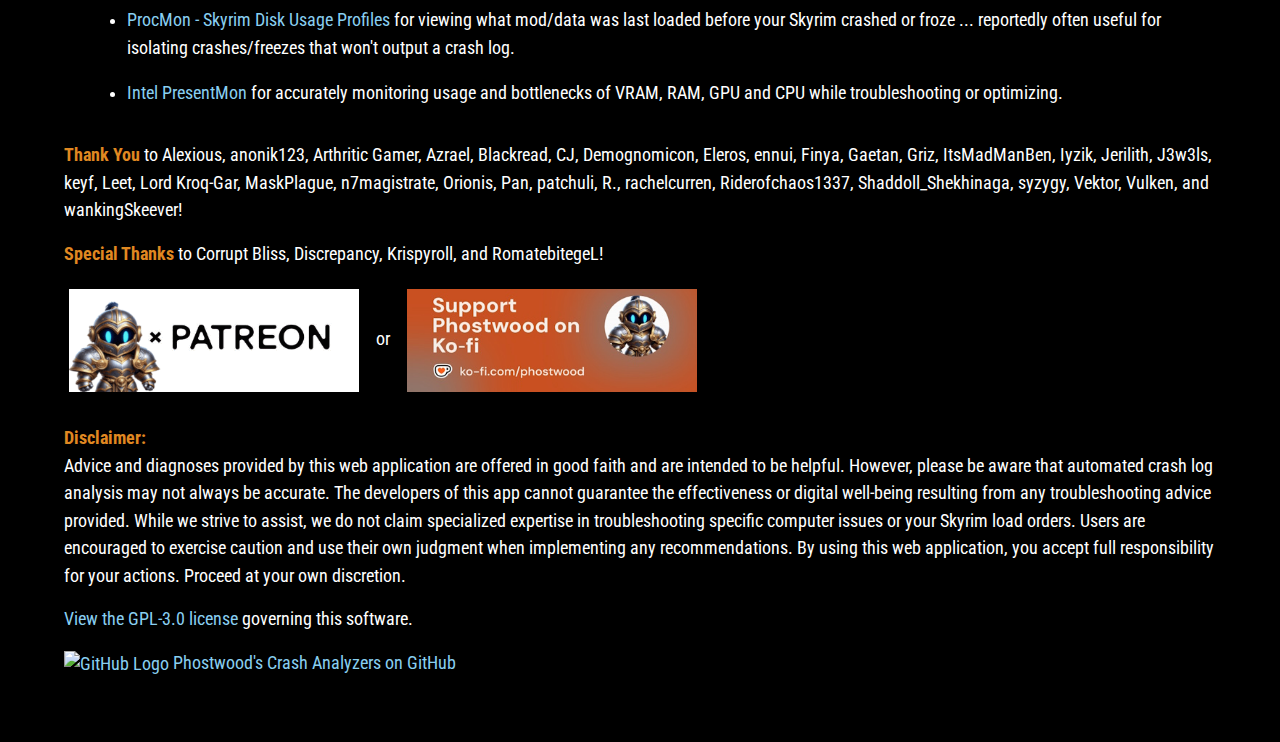
==== commit 4db8ada3: "✅Version 1.22.16.2 is now live: https://phostwood.github.io/crash-analyzer/" ====
--- a/skyrim.html
+++ b/skyrim.html
@@ -28,7 +28,7 @@
 	<meta name="description" content="Advanced Skyrim crash log analyzer that helps diagnose and fix 80-90% of crashes with identifiable causes. Provides detailed troubleshooting steps for most crash types. Updated frequently with new crash patterns and solutions.">
 
 	<meta charset="UTF-8">
-	<meta name="version" content="1.22.16">
+	<meta name="version" content="1.22.16.2">
 	<meta name="viewport" content="width=device-width, initial-scale=1.0">
 
 	<link rel="icon" type="image/x-icon" href="https://phostwood.github.io/crash-analyzer/favicon.ico">
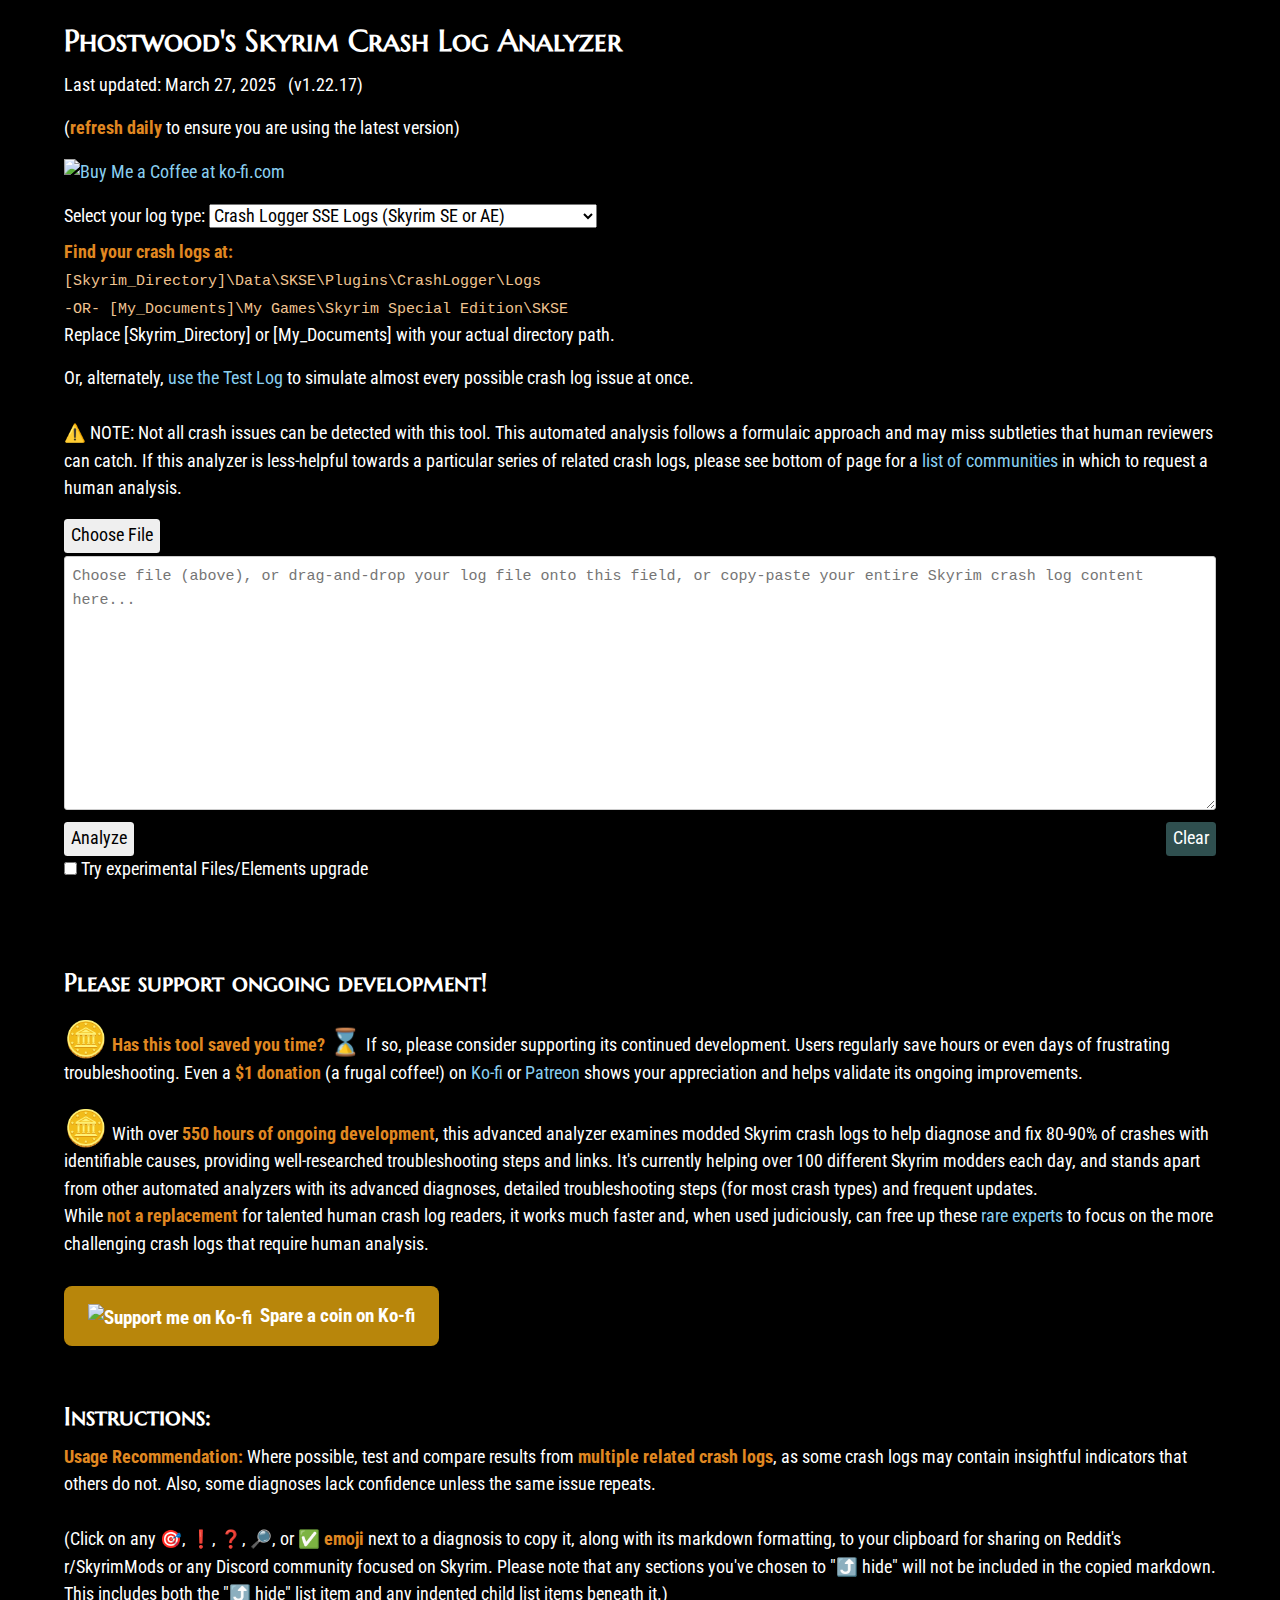
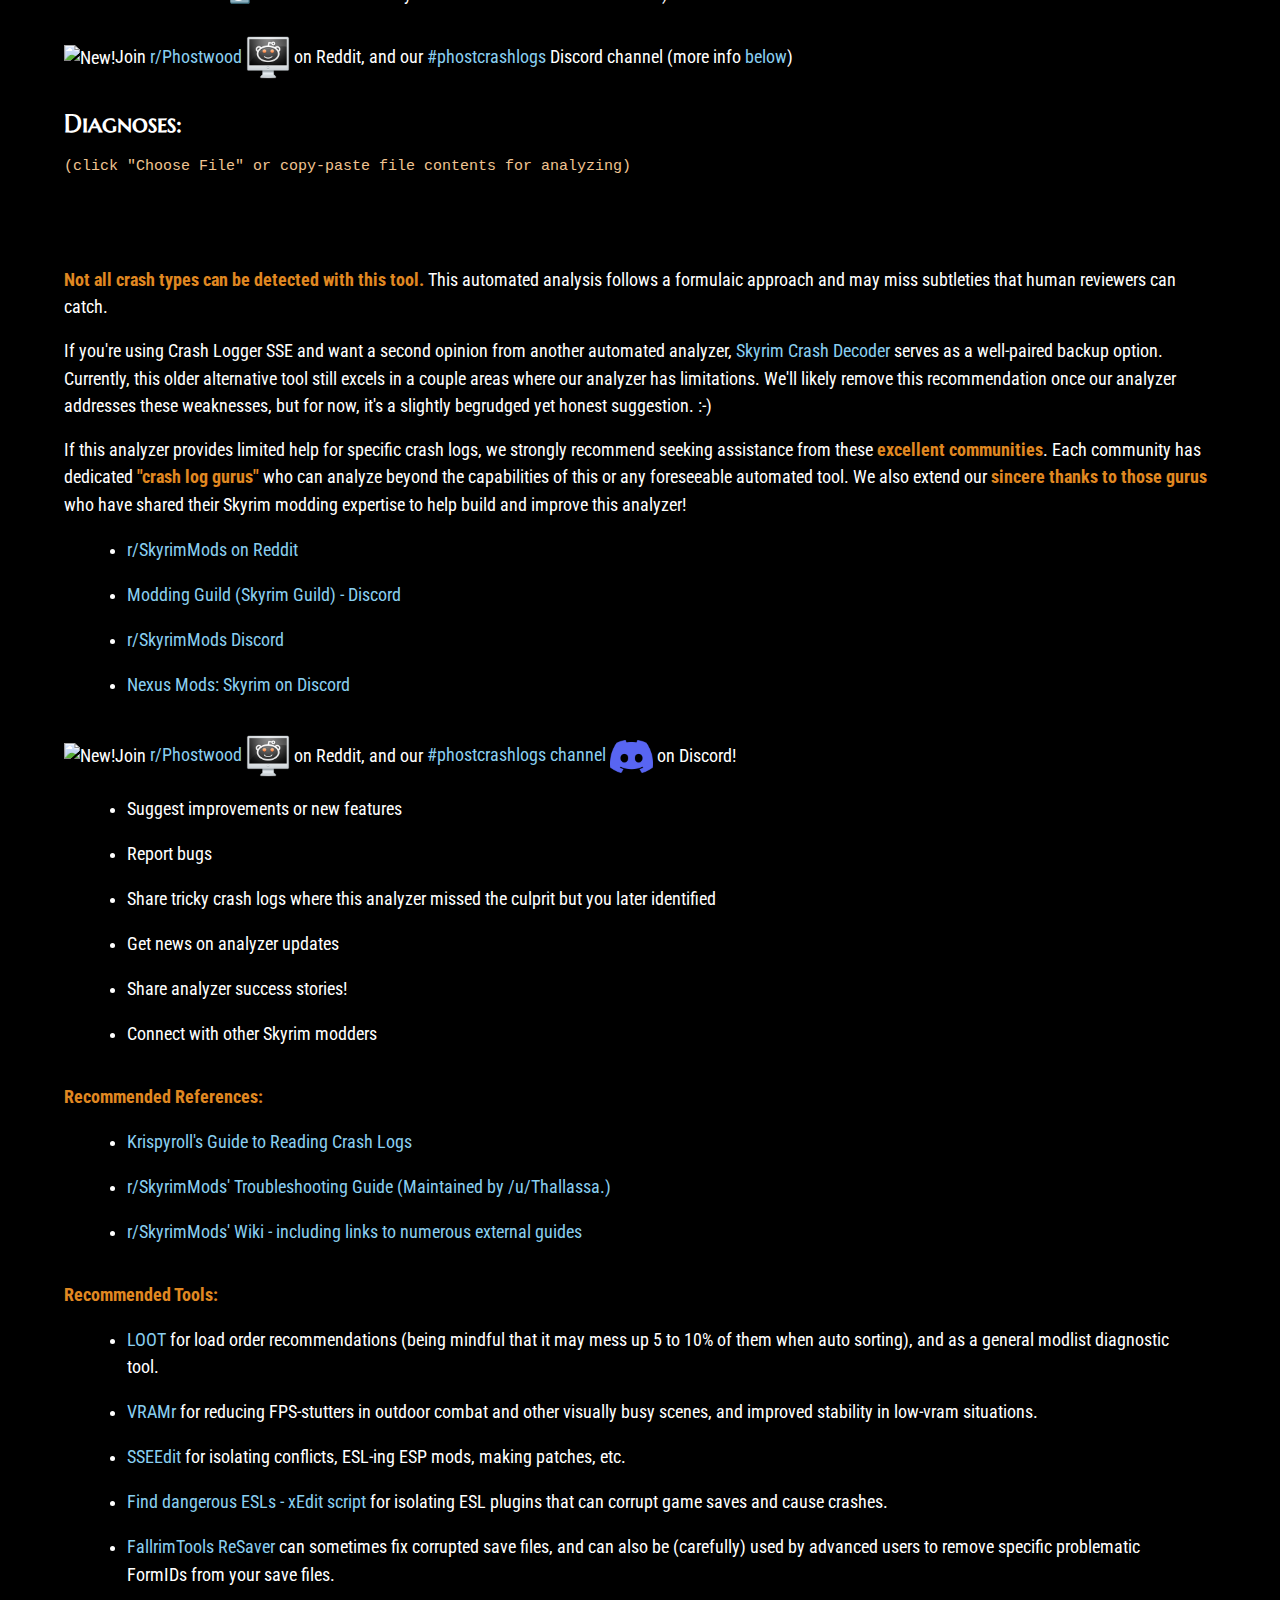
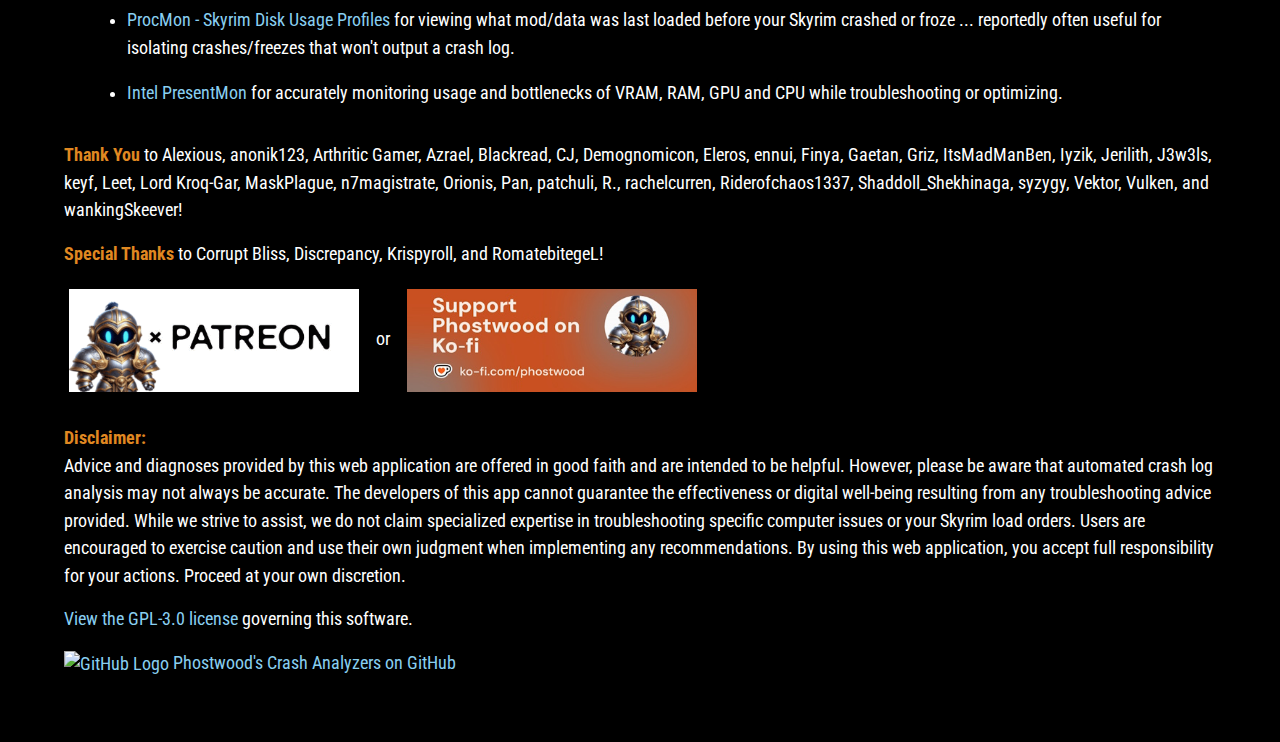
==== commit 698d7e80: "✅Version 1.22.17 is now live: https://phostwood.github.io/crash-analyzer/" ====
--- a/skyrim.html
+++ b/skyrim.html
@@ -28,7 +28,7 @@
 	<meta name="description" content="Advanced Skyrim crash log analyzer that helps diagnose and fix 80-90% of crashes with identifiable causes. Provides detailed troubleshooting steps for most crash types. Updated frequently with new crash patterns and solutions.">
 
 	<meta charset="UTF-8">
-	<meta name="version" content="1.22.16.2">
+	<meta name="version" content="1.22.17">
 	<meta name="viewport" content="width=device-width, initial-scale=1.0">
 
 	<link rel="icon" type="image/x-icon" href="https://phostwood.github.io/crash-analyzer/favicon.ico">
@@ -106,7 +106,7 @@
 	</header>
 	<main>
 		<section class="textarea-container">
-			<p>Last updated: March 24, 2025 &nbsp; <span id="versionNumber"></span></p>
+			<p>Last updated: March 27, 2025 &nbsp; <span id="versionNumber"></span></p>
 			<p>(<strong>refresh daily</strong> to ensure you are using the latest version)</p>
 
 			<p><a href='https://ko-fi.com/I2I219OKJM' target='_blank'><img height='36' style='border:0px;height:36px;' src='https://storage.ko-fi.com/cdn/kofi6.png?v=6' border='0' alt='Buy Me a Coffee at ko-fi.com' /></a></p>
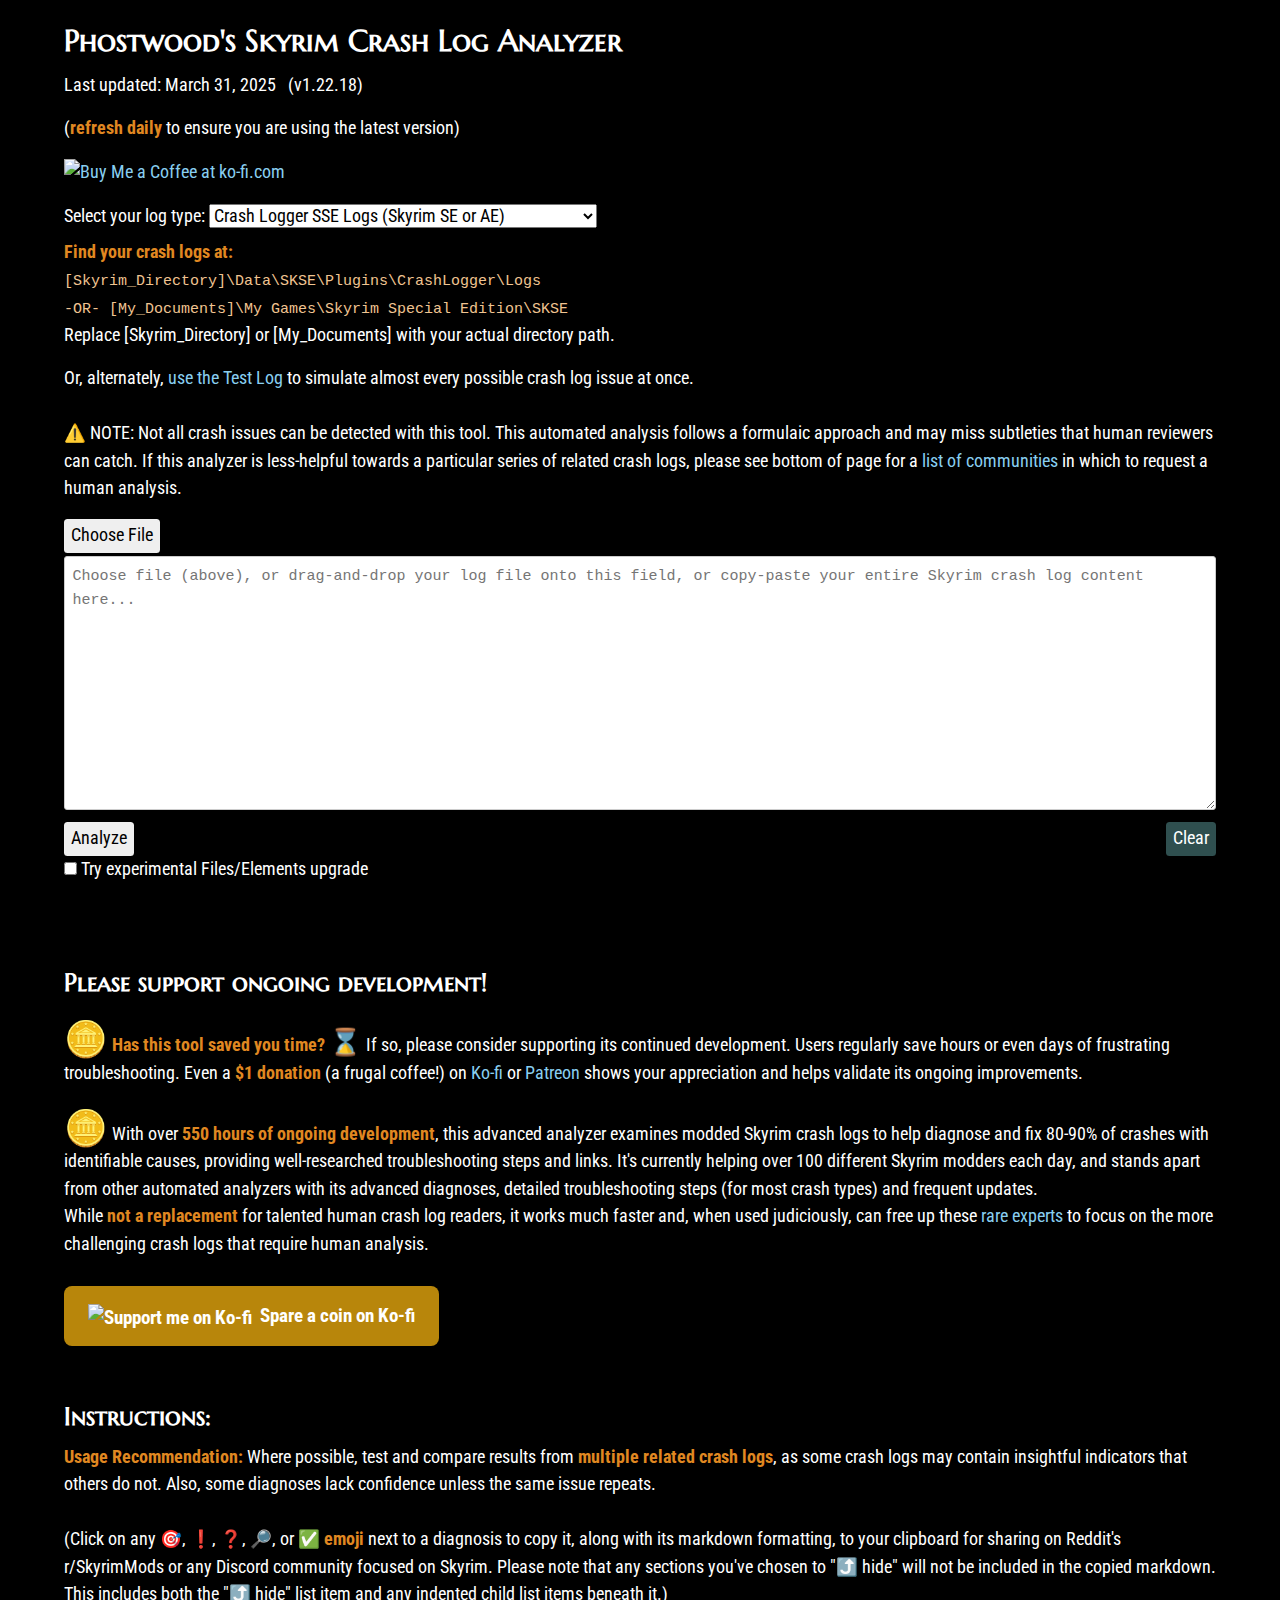
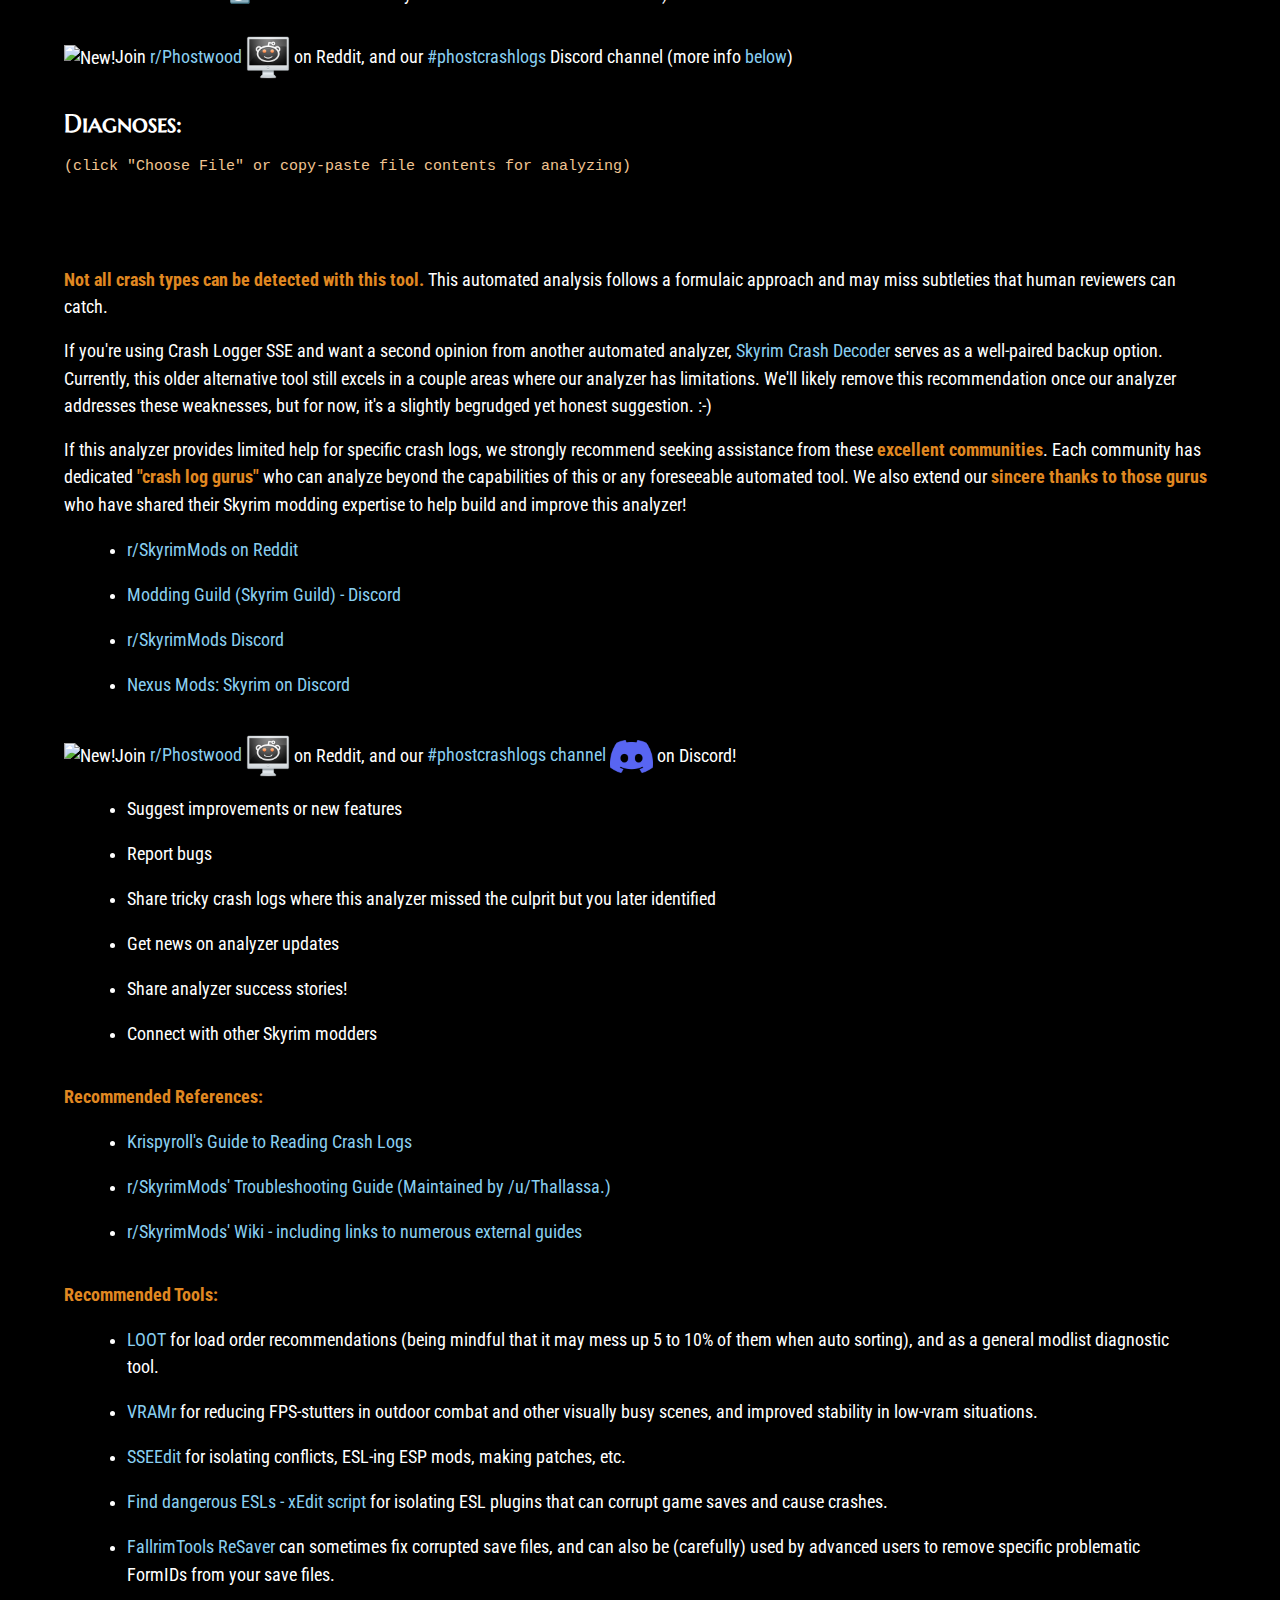
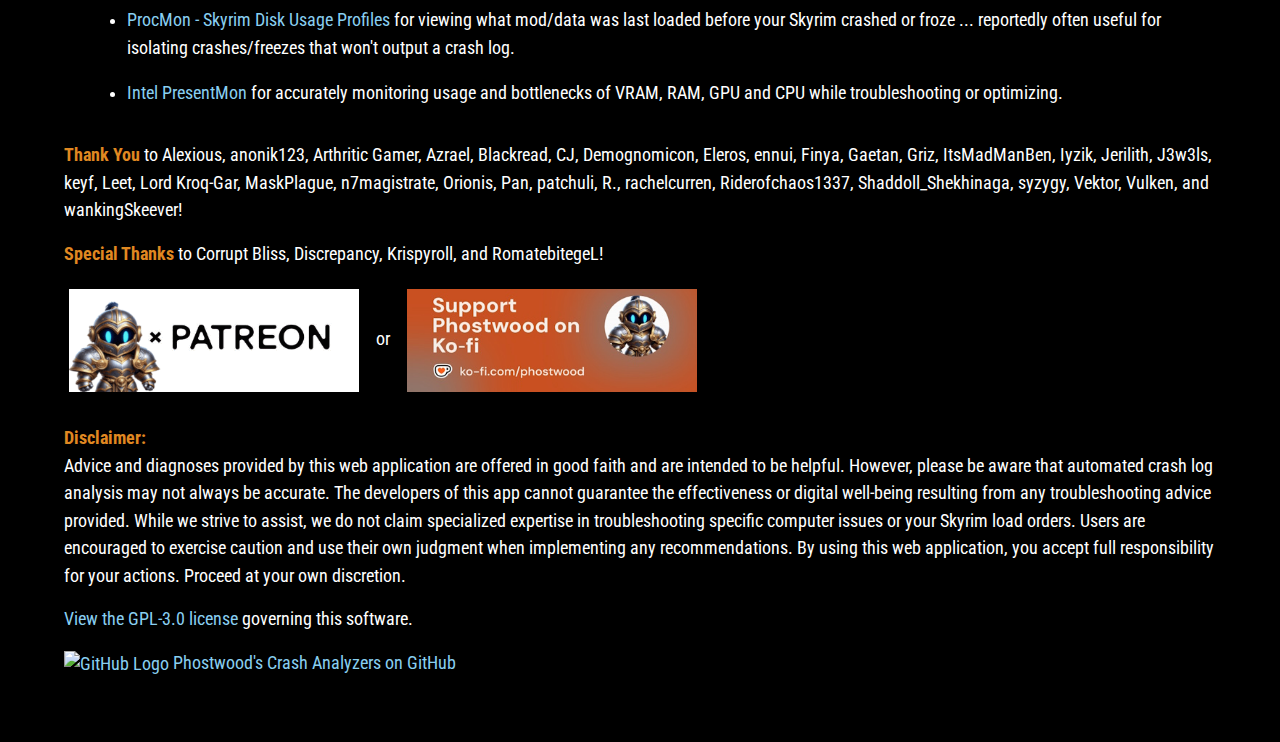
==== commit f803c662: "✅Version 1.22.18 is now live: https://phostwood.github.io/crash-analyzer/" ====
--- a/skyrim.html
+++ b/skyrim.html
@@ -28,7 +28,7 @@
 	<meta name="description" content="Advanced Skyrim crash log analyzer that helps diagnose and fix 80-90% of crashes with identifiable causes. Provides detailed troubleshooting steps for most crash types. Updated frequently with new crash patterns and solutions.">
 
 	<meta charset="UTF-8">
-	<meta name="version" content="1.22.17">
+	<meta name="version" content="1.22.18">
 	<meta name="viewport" content="width=device-width, initial-scale=1.0">
 
 	<link rel="icon" type="image/x-icon" href="https://phostwood.github.io/crash-analyzer/favicon.ico">
@@ -106,7 +106,7 @@
 	</header>
 	<main>
 		<section class="textarea-container">
-			<p>Last updated: March 27, 2025 &nbsp; <span id="versionNumber"></span></p>
+			<p>Last updated: March 31, 2025 &nbsp; <span id="versionNumber"></span></p>
 			<p>(<strong>refresh daily</strong> to ensure you are using the latest version)</p>
 
 			<p><a href='https://ko-fi.com/I2I219OKJM' target='_blank'><img height='36' style='border:0px;height:36px;' src='https://storage.ko-fi.com/cdn/kofi6.png?v=6' border='0' alt='Buy Me a Coffee at ko-fi.com' /></a></p>
@@ -236,13 +236,9 @@
 			
 		</aside>
 		<aside id="patreon">
-			<a href="https://www.patreon.com/Phostwood">
-				<img src="./Patreon.png" alt="Support me on Patreon" style="width: 300px; height: 113px; border-width: 5px; border-color: black; border-style: solid;">
-			</a>
+			<a href="https://www.patreon.com/Phostwood"><img src="./Patreon.png" alt="Support me on Patreon" style="width: 300px; height: 113px; border-width: 5px; border-color: black; border-style: solid;"></a>
 			&nbsp;&nbsp;or&nbsp;&nbsp;
-			<a href="https://ko-fi.com/phostwood">
-				<img src="./phostwood-Ko-fi-Horizontal.jpg" alt="Support me on Ko-fi" style="width: 300px; height: 113px; border-width: 5px; border-color: black; border-style: solid;">
-			</a>
+			<a href="https://ko-fi.com/phostwood"><img src="./phostwood-Ko-fi-Horizontal.jpg" alt="Support me on Ko-fi" style="width: 300px; height: 113px; border-width: 5px; border-color: black; border-style: solid;"></a>
 		</aside>
 		<br>		
 	</main>
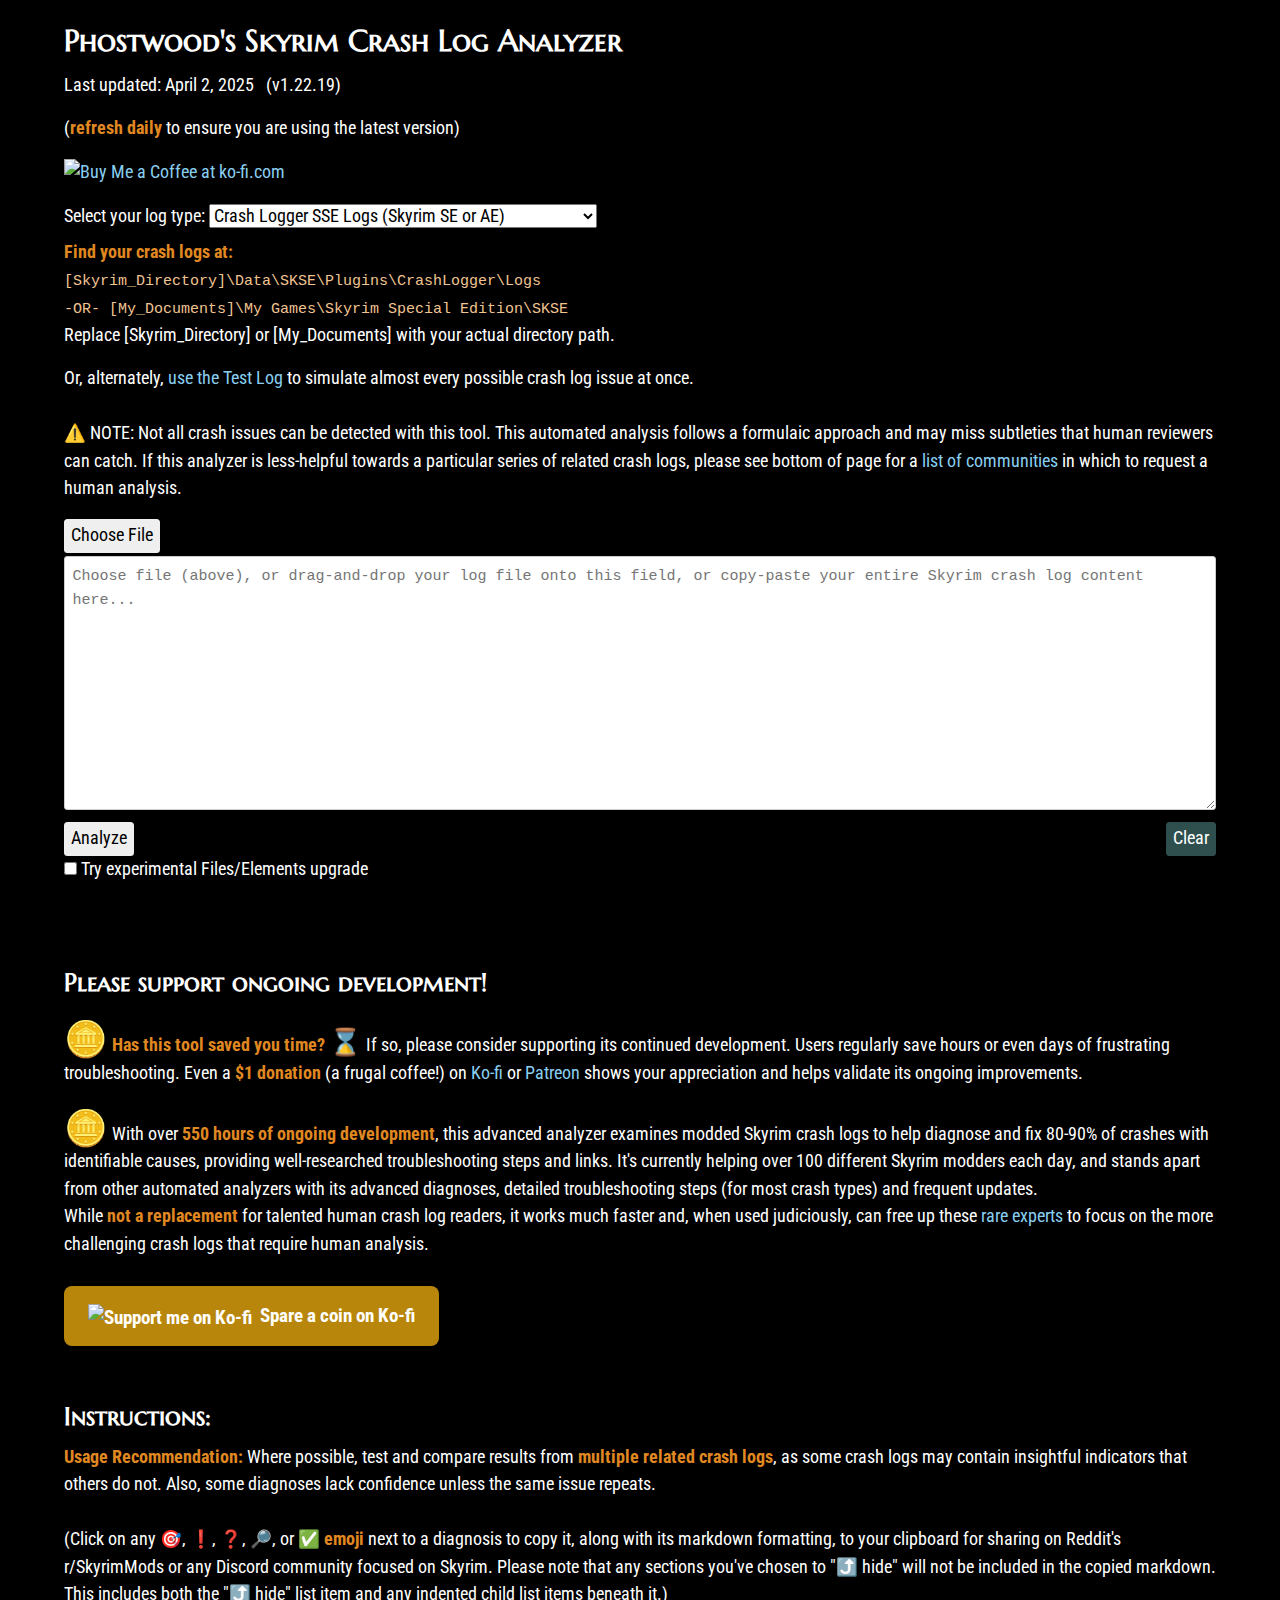
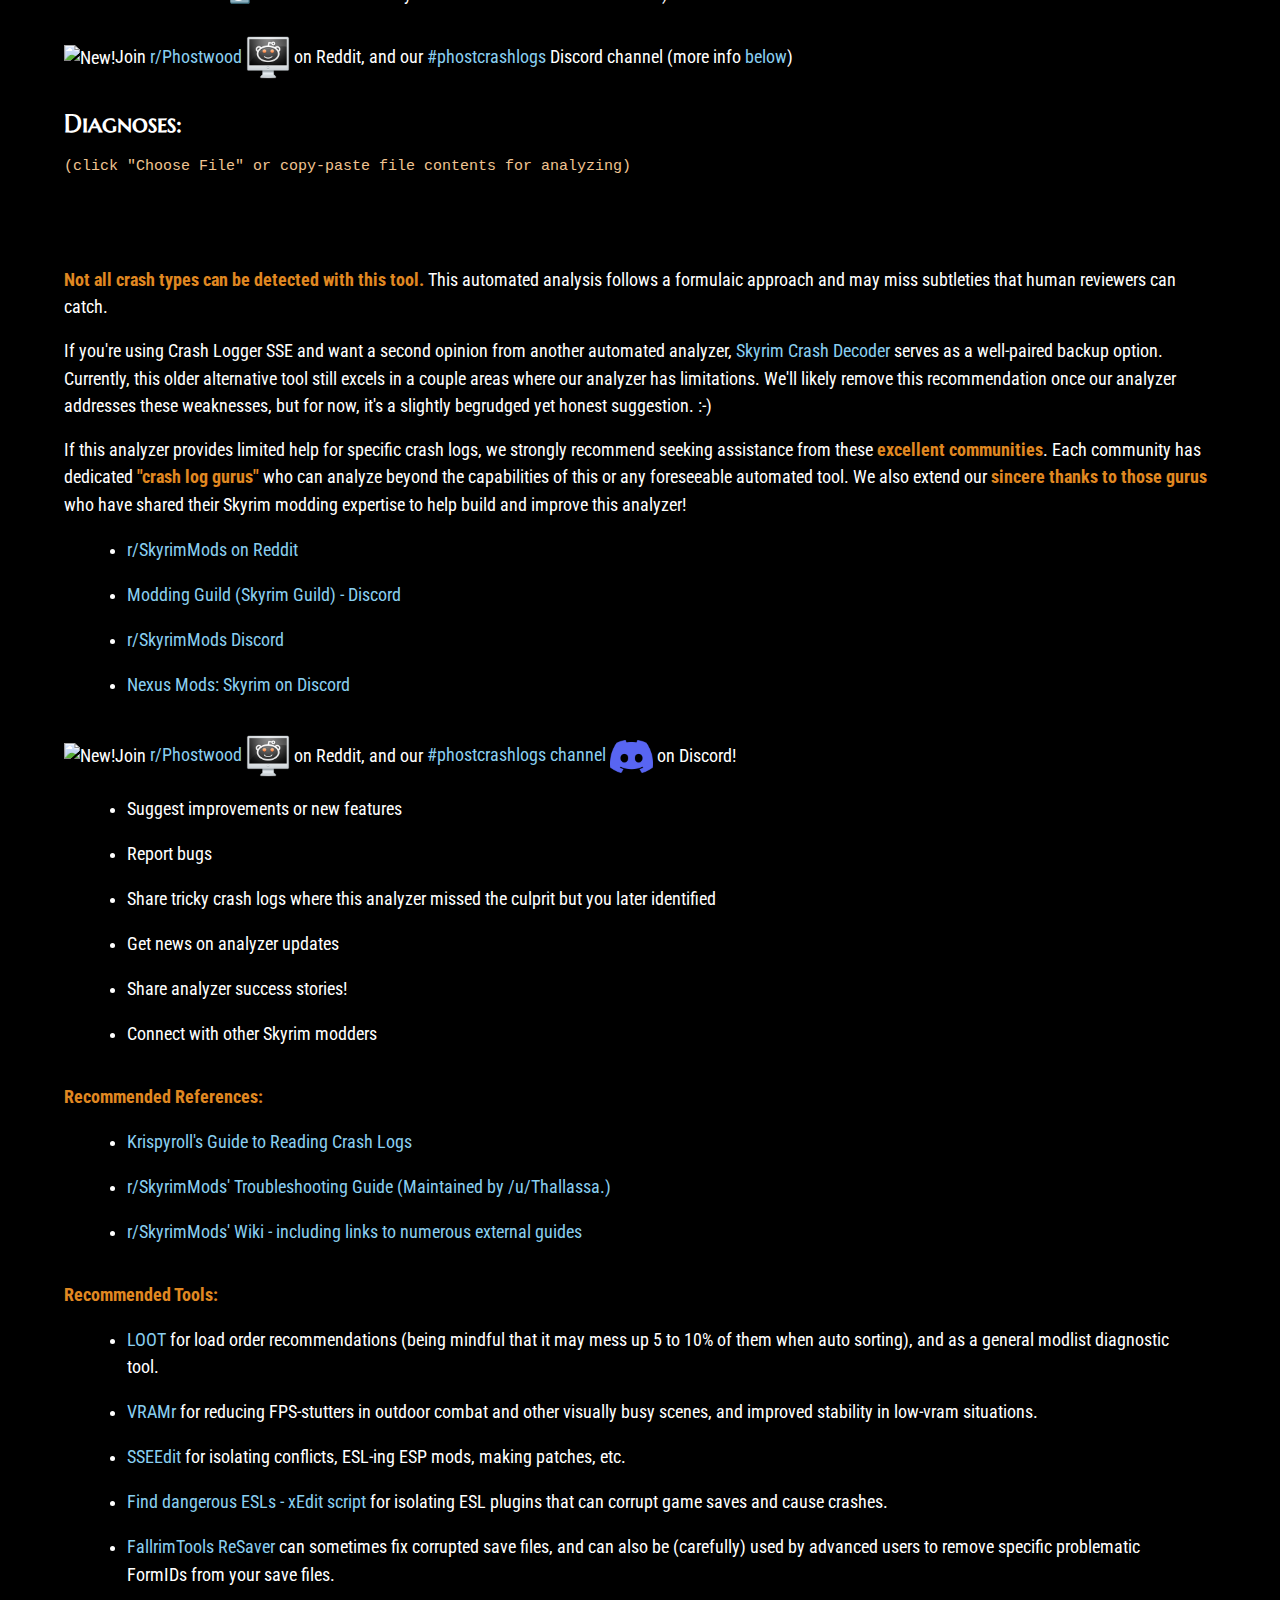
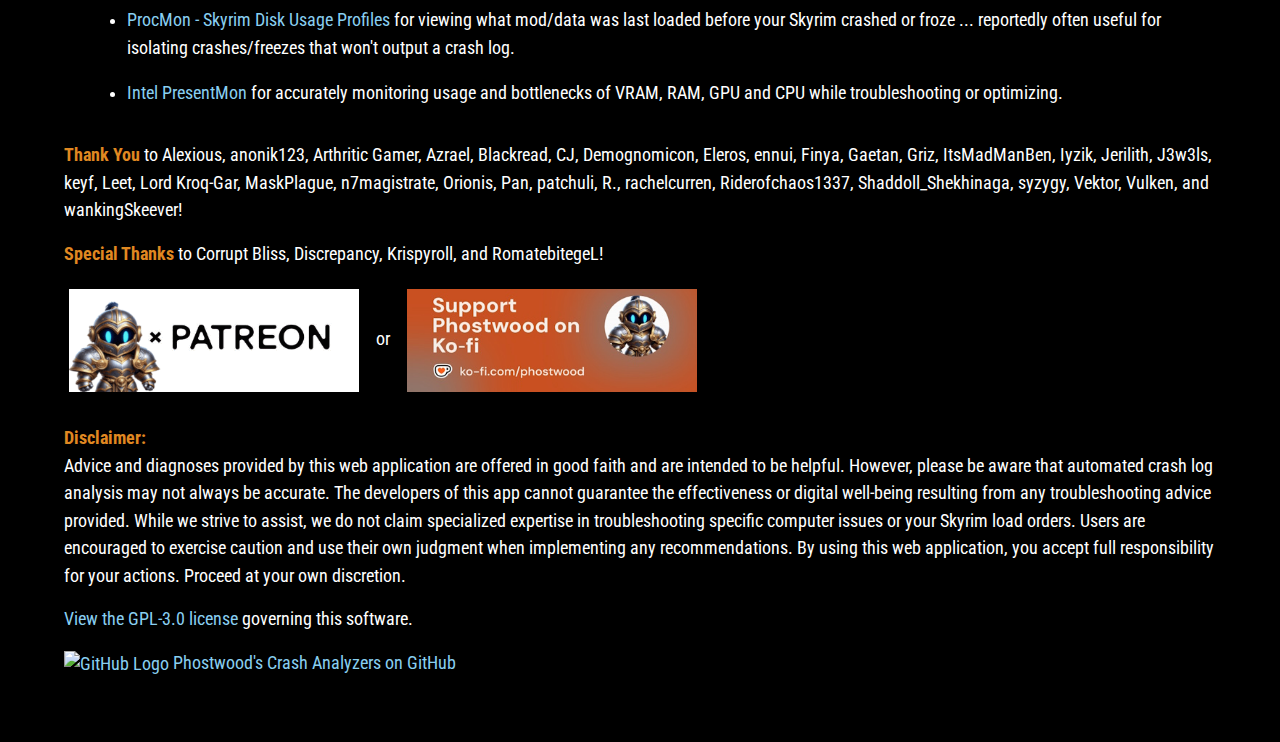
==== commit 8b04783b: "✅Version 1.22.19 is now live: https://phostwood.github.io/crash-analyzer/" ====
--- a/skyrim.html
+++ b/skyrim.html
@@ -28,7 +28,7 @@
 	<meta name="description" content="Advanced Skyrim crash log analyzer that helps diagnose and fix 80-90% of crashes with identifiable causes. Provides detailed troubleshooting steps for most crash types. Updated frequently with new crash patterns and solutions.">
 
 	<meta charset="UTF-8">
-	<meta name="version" content="1.22.18">
+	<meta name="version" content="1.22.19">
 	<meta name="viewport" content="width=device-width, initial-scale=1.0">
 
 	<link rel="icon" type="image/x-icon" href="https://phostwood.github.io/crash-analyzer/favicon.ico">
@@ -106,7 +106,7 @@
 	</header>
 	<main>
 		<section class="textarea-container">
-			<p>Last updated: March 31, 2025 &nbsp; <span id="versionNumber"></span></p>
+			<p>Last updated: April 2, 2025 &nbsp; <span id="versionNumber"></span></p>
 			<p>(<strong>refresh daily</strong> to ensure you are using the latest version)</p>
 
 			<p><a href='https://ko-fi.com/I2I219OKJM' target='_blank'><img height='36' style='border:0px;height:36px;' src='https://storage.ko-fi.com/cdn/kofi6.png?v=6' border='0' alt='Buy Me a Coffee at ko-fi.com' /></a></p>
